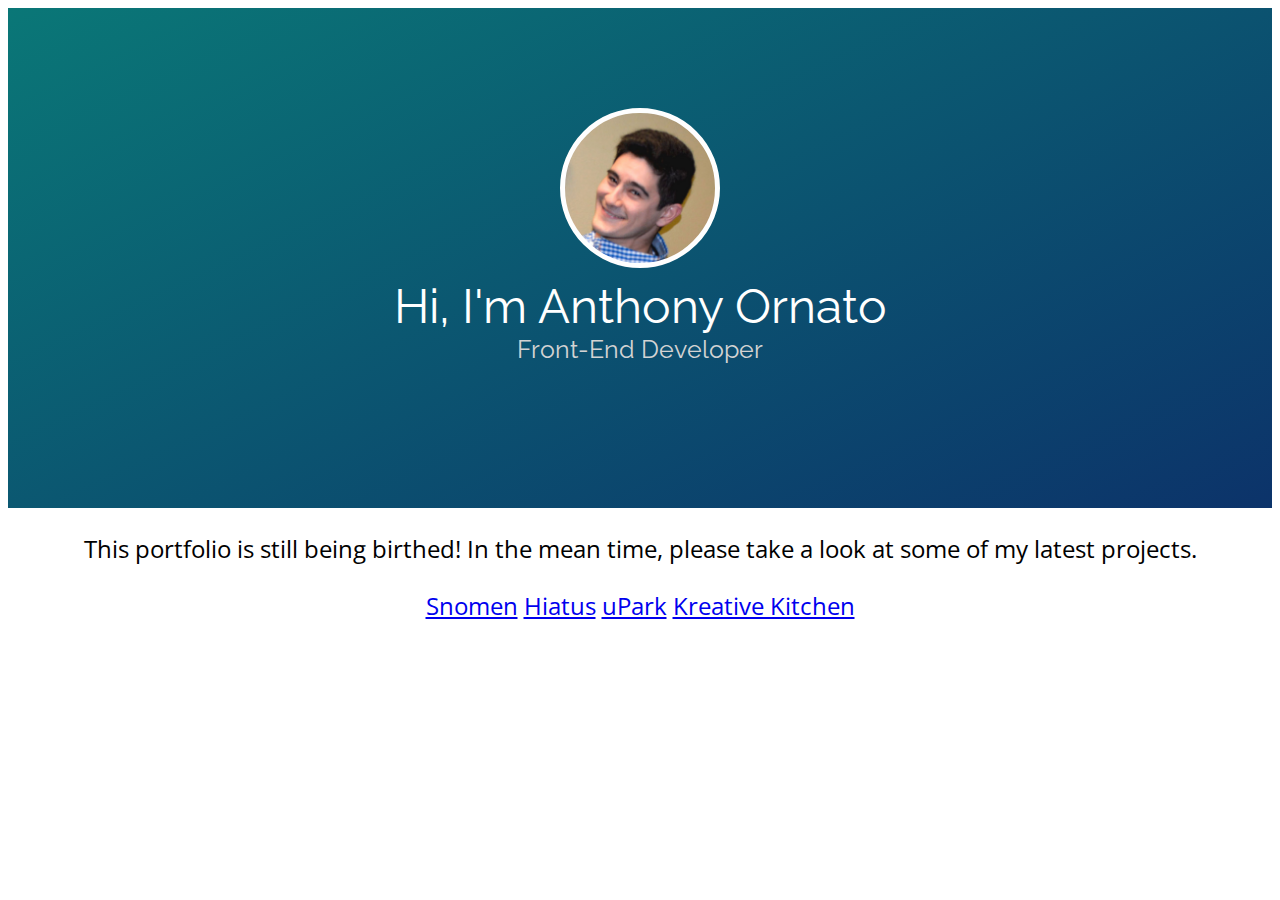
==== index.html @ e8584ba8 "actually committing folders and files" ====
<!DOCTYPE html>
<html>
    <head>
        <title>Anthony Ornato</title>
        <link rel="stylesheet" type="text/css" href="./css/style.css">
        <link href='https://fonts.googleapis.com/css?family=Open+Sans|Poiret+One|Hind|Raleway' rel='stylesheet' type='text/css'>    
    </head>
    <script src='https://ajax.googleapis.com/ajax/libs/jquery/2.2.0/jquery.min.js'></script>
    <body>
        <div class='wrapper'>
            <div id='propic'>
            </div>
            <div id='wrapperText'>
                <p id='anthony'>Hi, I'm Anthony Ornato</p>
                <p id='role'>Front-End Developer</p>
                <!--<p id='tagline'>Perpetual Learner</p>-->
            </div>
        </div>
        <div id='projects'>
            <p id='construction'>This portfolio is still being birthed!
            In the mean time, please take a look at some of my latest projects.</p>
            <a href="http://www.anthonyornato.com/snomen">Snomen</a>

            <a href="http://www.anthonyornato.com/hiatus">Hiatus</a>

            <a href="http://www.osannahui.com/upark/results.html">uPark</a>

            <a href="http://kreativekitchen.bcit-media.com/">Kreative Kitchen</a>
        </div>
        <script>
        </script>
    </body>
</html>
---- css/style.css ----
.wrapper {
    overflow: hidden;
    clear: both;
    width: 100%;
    position: relative;
    height: 500px;
    background: linear-gradient(-25deg,#0C336A 0%,#0A7777 100%);
    font-family: 'Raleway', sans-serif;
}

#propic {
    text-align: center;
    /* display: block; */
    margin: auto;
    margin-top: 100px;
    width: 150px;
    height: 150px;
    border-radius: 150px;
    -webkit-border-radius: 150px;
    -moz-border-radius: 150px;
    background: url(../images/anthony1.jpg) no-repeat;
    background-size: 165%;
    background-position: -51px -29px;
    border: 5px solid #FEFEFE;
}

#anthony {
    text-align: center;
    color: #fff;
    font-size: 48px;
    margin-top: 10px;
    margin-bottom: auto;
}

#role {
    text-align: center;
    color: #D3D3D3;
    font-size: 25px;
    margin-top: auto;
}

#tagline {
    text-align: center;
    color: #fff;
    font-size: 30px;
}

body {
    font-family: 'Open Sans', sans-serif;
    font-size: 24px;
}

#projects {
    text-align: center;
    margin: auto;
}
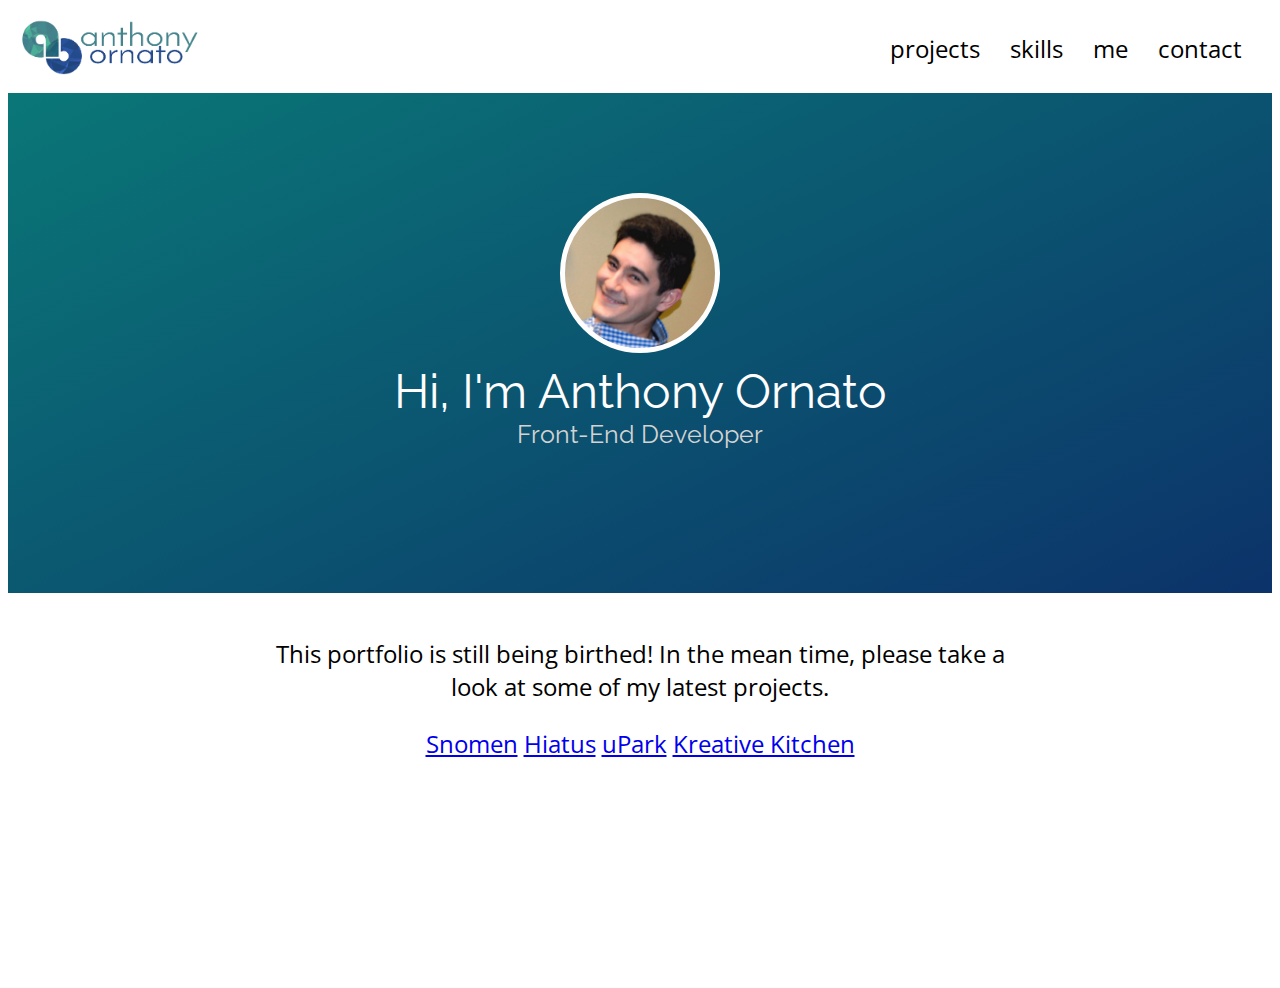
==== commit 0c67e551: "updated all files from USB" ====
--- a/index.html
+++ b/index.html
@@ -7,6 +7,21 @@
     </head>
     <script src='https://ajax.googleapis.com/ajax/libs/jquery/2.2.0/jquery.min.js'></script>
     <body>
+        <header class='header'>
+            <div id='logoDiv'>
+                <img id='logo' src='images/ao_logo_poly_gb.png'/>
+            </div>
+            <nav>
+                <div id='menu'>
+                    <ul class='menuNav'>
+                        <li>projects</li>
+                        <li>skills</li>
+                        <li>me</li>
+                        <li>contact</li>
+                    </ul>
+                </div>
+            </nav>
+        </header>
         <div class='wrapper'>
             <div id='propic'>
             </div>
@@ -16,17 +31,25 @@
                 <!--<p id='tagline'>Perpetual Learner</p>-->
             </div>
         </div>
-        <div id='projects'>
-            <p id='construction'>This portfolio is still being birthed!
-            In the mean time, please take a look at some of my latest projects.</p>
-            <a href="http://www.anthonyornato.com/snomen">Snomen</a>
+        <section class='section'>
+            <div id='projects'>
+                <p id='construction'>This portfolio is still being birthed!
+                In the mean time, please take a look at some of my latest projects.</p>
+                <a href="http://www.anthonyornato.com/snomen">Snomen</a>
 
-            <a href="http://www.anthonyornato.com/hiatus">Hiatus</a>
+                <a href="http://www.anthonyornato.com/hiatus">Hiatus</a>
 
-            <a href="http://www.osannahui.com/upark/results.html">uPark</a>
+                <a href="http://www.osannahui.com/upark/results.html">uPark</a>
 
-            <a href="http://kreativekitchen.bcit-media.com/">Kreative Kitchen</a>
-        </div>
+                <a href="http://kreativekitchen.bcit-media.com/">Kreative Kitchen</a>
+            </div>
+        </section>
+        <section class='section'>
+        </section>
+        <section class='section'>
+        </section>
+        <section class='section'>
+        </section>
         <script>
         </script>
     </body>
--- a/css/style.css
+++ b/css/style.css
@@ -1,3 +1,52 @@
+.header {
+    display: flex;   
+    position: relative;
+    -webkit-box-pack: justify;
+    justify-content: space-between;
+    position: relative;
+    z-index: 1;
+    transition: .4s ease-in-out;
+}
+
+#logoDiv {
+    display: inline-block;
+    text-align: center;   
+}
+
+#logo {
+    display: inline-block;
+    text-align: center;
+    margin: auto;
+    height:;
+    width:200px;
+}
+
+nav {
+    display: block;
+    float:right;
+    margin: 0 15px 0 0;
+}
+
+#menu {
+    display: block;
+    float:;
+    margin:;
+}
+
+.menuNav {
+    list-style: none;
+    display: flex;
+}
+
+.menuNav li {
+    display: block;
+    margin: 0px 15px;
+}
+
+.nav li {
+    display: inline-block;
+}
+
 .wrapper {
     overflow: hidden;
     clear: both;
@@ -50,6 +99,14 @@
     font-size: 24px;
 }
 
+.section {
+    width: 780px;
+    padding: 20px 20px 40px;
+    overflow: hidden;
+    margin: 0 auto;
+    display: block;
+}
+
 #projects {
     text-align: center;
     margin: auto;
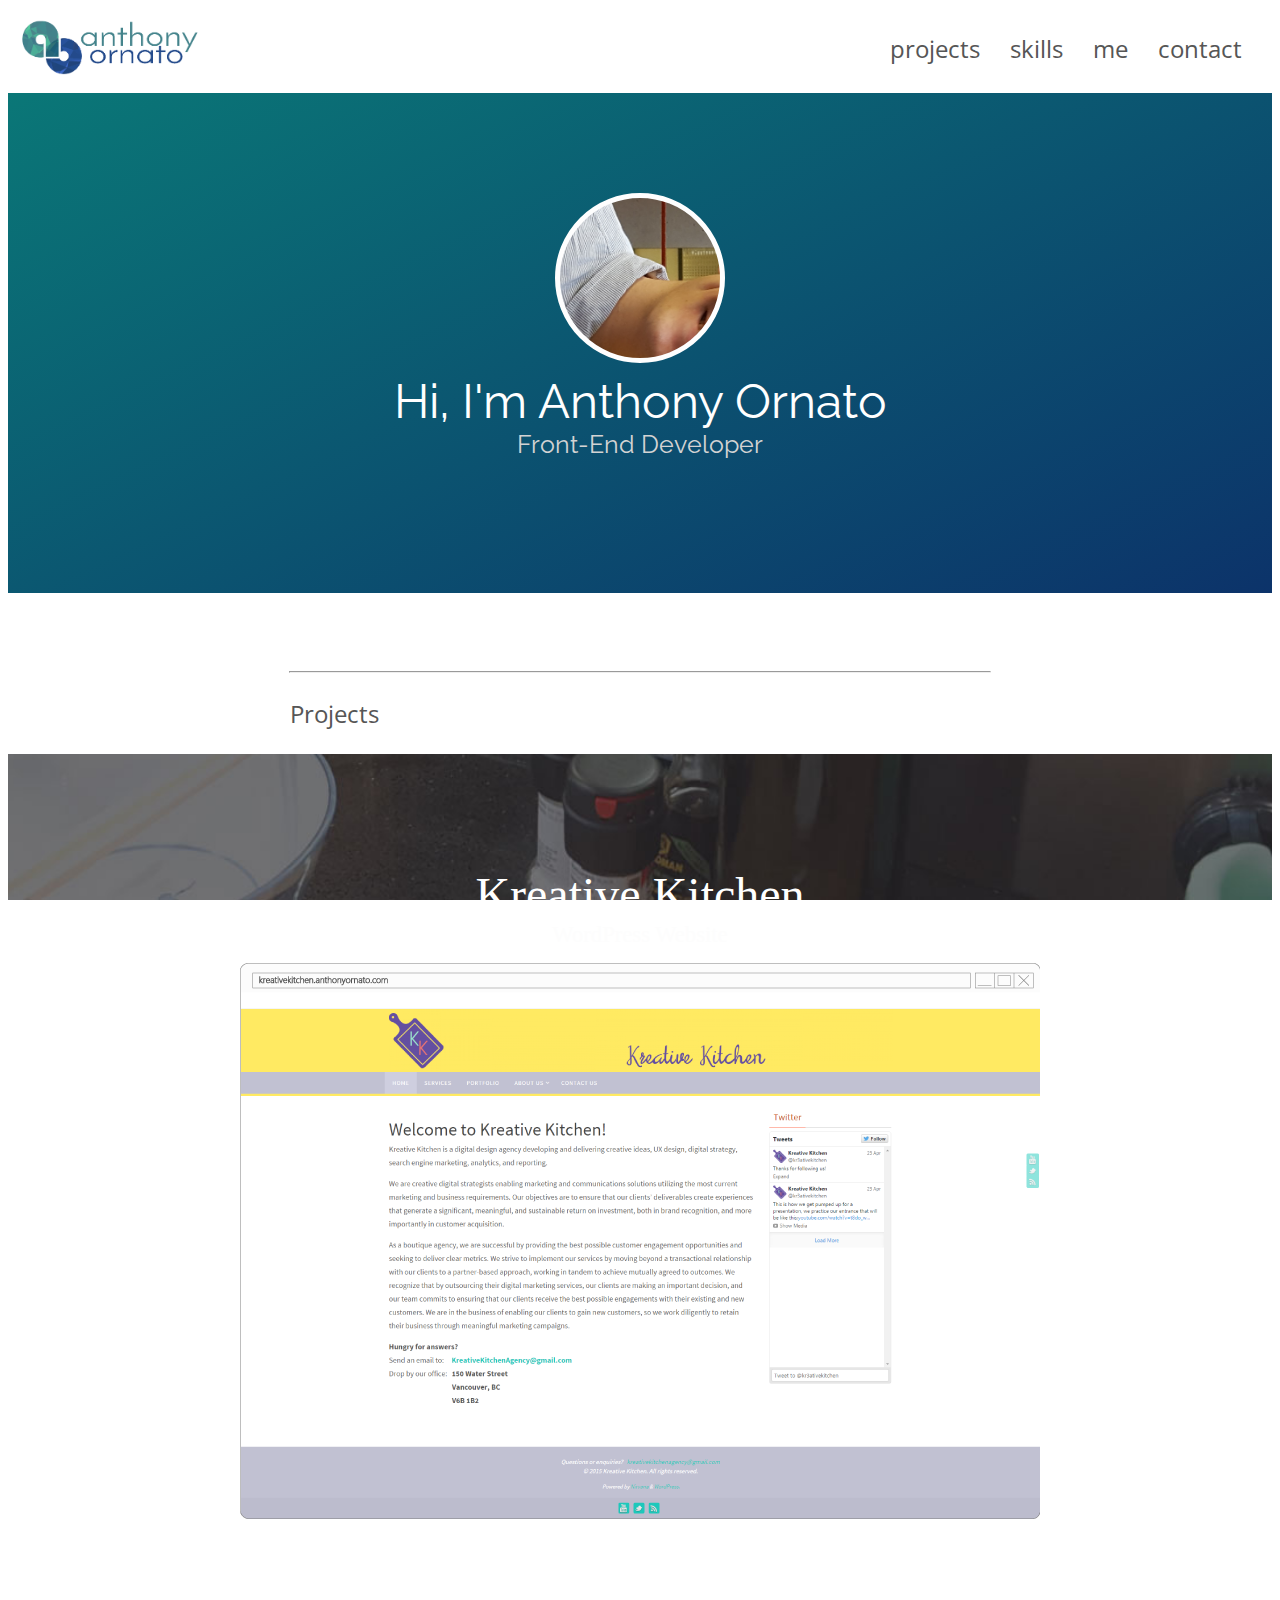
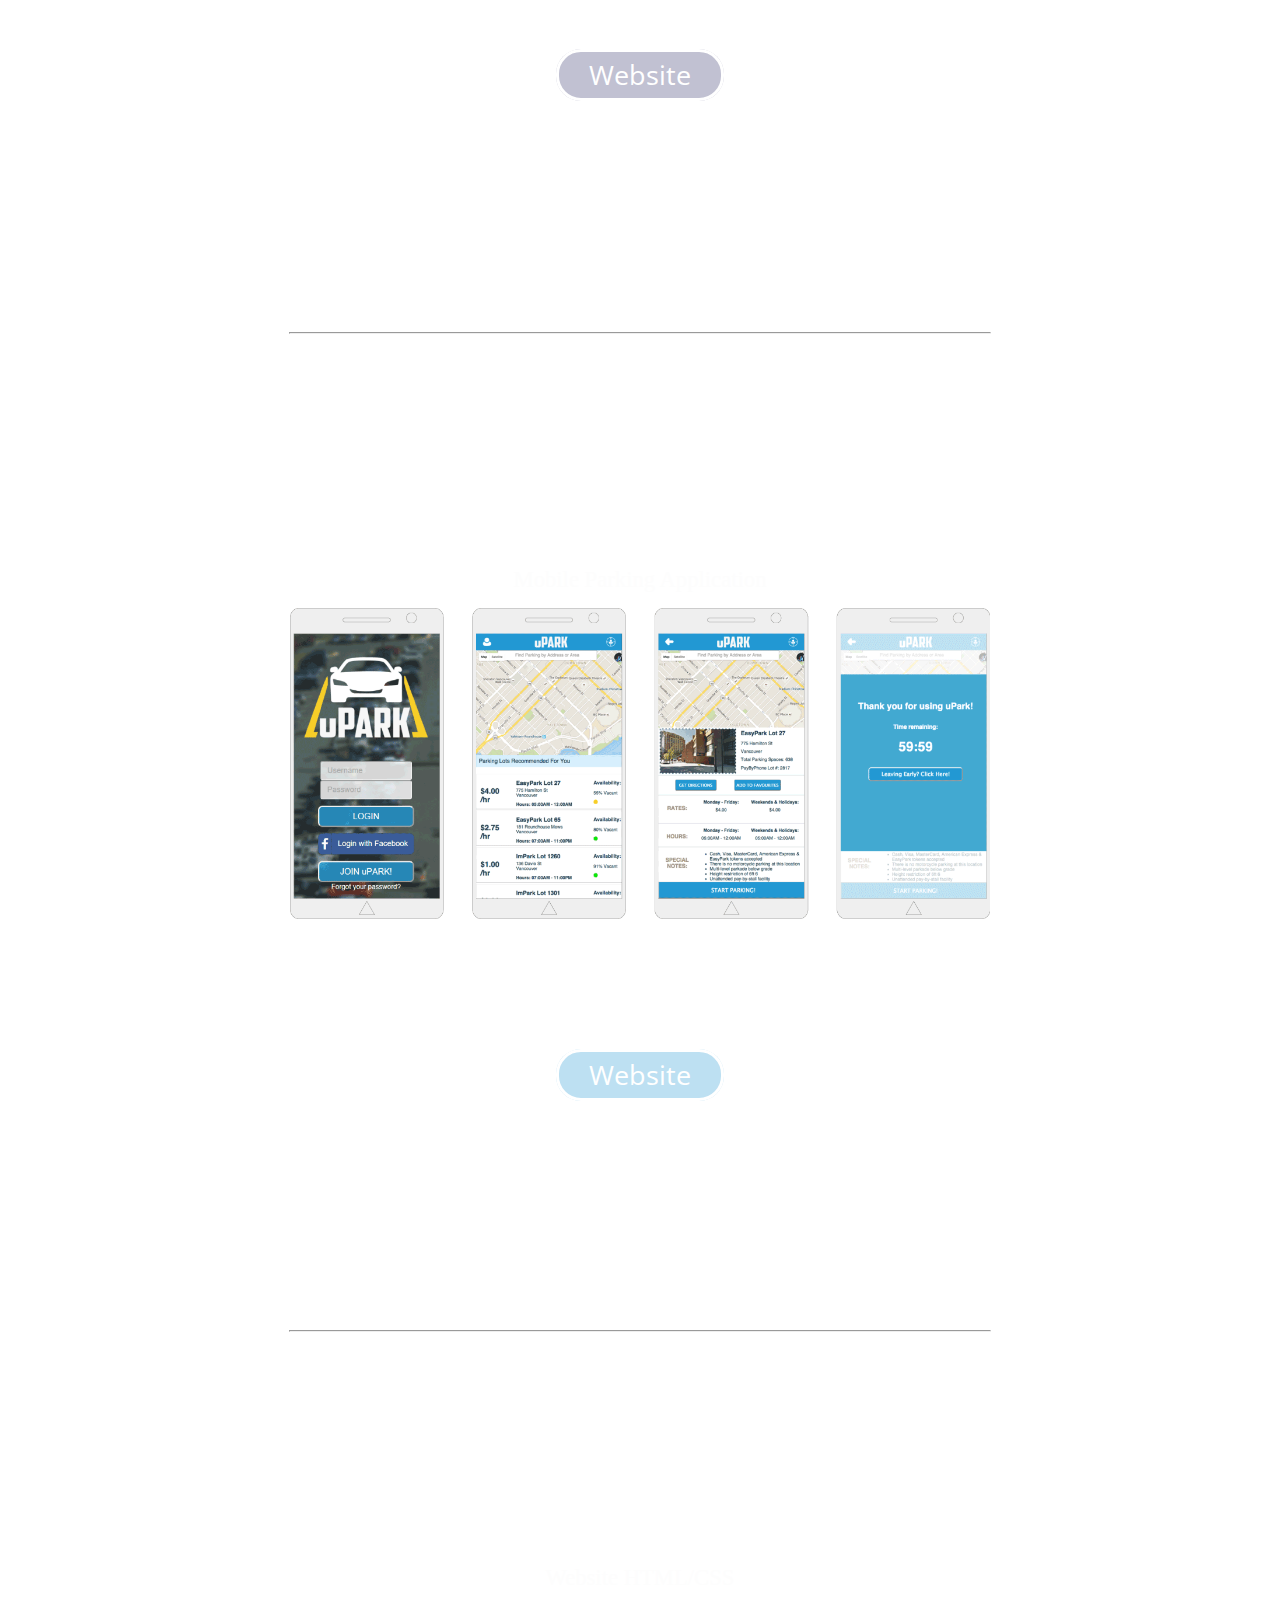
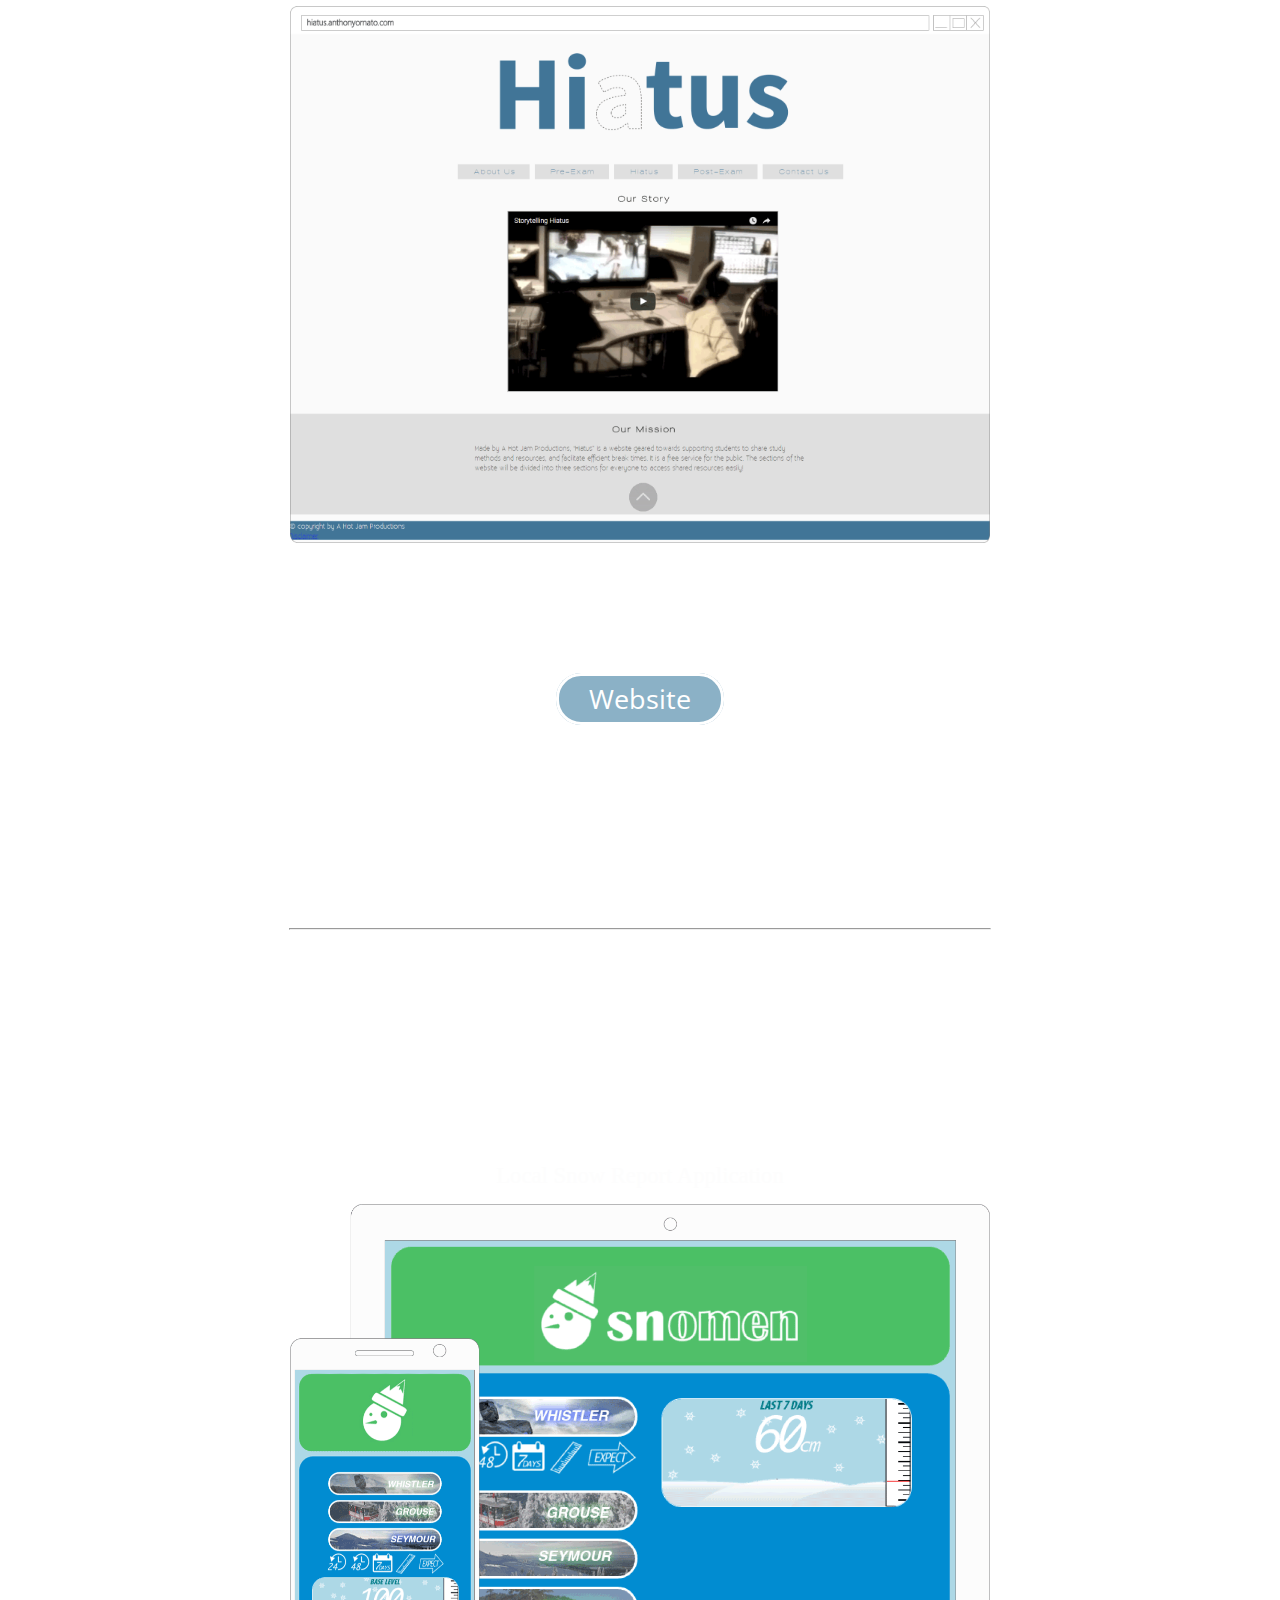
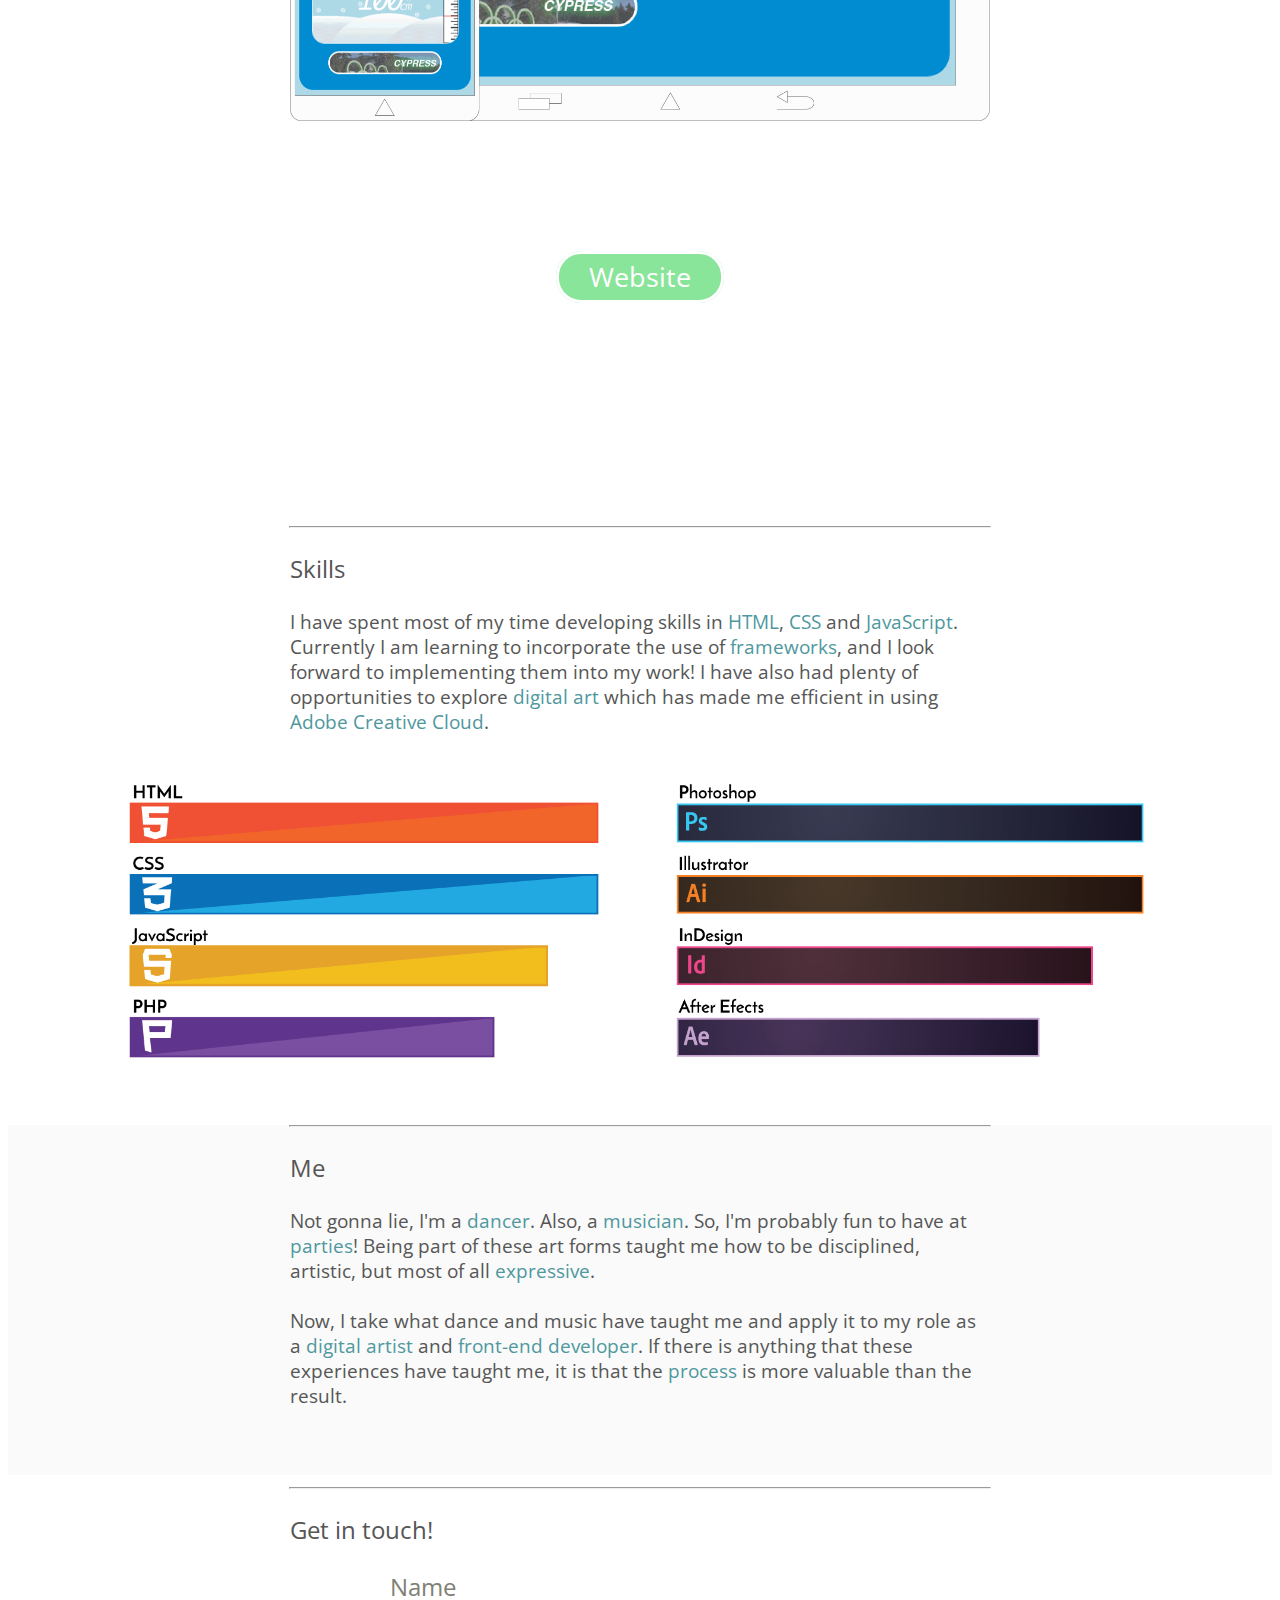
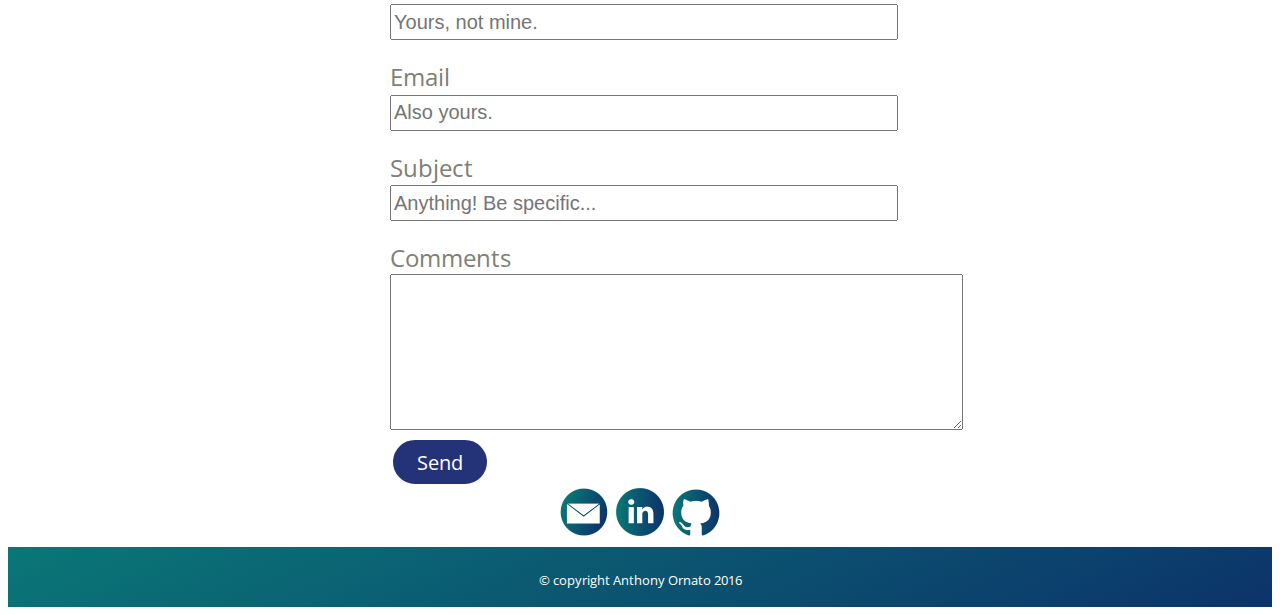
==== commit 1a54ecb7: "uploaded files with social media icons to branch" ====
--- a/index.html
+++ b/index.html
@@ -13,11 +13,11 @@
             </div>
             <nav>
                 <div id='menu'>
-                    <ul class='menuNav'>
-                        <li>projects</li>
-                        <li>skills</li>
-                        <li>me</li>
-                        <li>contact</li>
+                    <ul class='menuNav' id='nav'>
+                        <li><a href='#projectsJump' class='navLinks'>projects</a></li>
+                        <li><a href='#skillsJump' class='navLinks'>skills</a></li>
+                        <li><a href='#meJump' class='navLinks'>me</a></li>
+                        <li><a href='#contactJump' class='navLinks'>contact</a></li>
                     </ul>
                 </div>
             </nav>
@@ -31,26 +31,196 @@
                 <!--<p id='tagline'>Perpetual Learner</p>-->
             </div>
         </div>
-        <section class='section'>
-            <div id='projects'>
-                <p id='construction'>This portfolio is still being birthed!
-                In the mean time, please take a look at some of my latest projects.</p>
-                <a href="http://www.anthonyornato.com/snomen">Snomen</a>
-
-                <a href="http://www.anthonyornato.com/hiatus">Hiatus</a>
-
-                <a href="http://www.osannahui.com/upark/results.html">uPark</a>
-
-                <a href="http://kreativekitchen.bcit-media.com/">Kreative Kitchen</a>
-            </div>
-        </section>
-        <section class='section'>
-        </section>
-        <section class='section'>
-        </section>
-        <section class='section'>
-        </section>
-        <script>
-        </script>
+        <br><br><hr/>
+        <div id='projects'>
+            <p><a id='projectsJump'>Projects</a></p>
+        </div>
+        
+        <section class='section'>
+            <div id='anthoKitchen'>
+            <br>
+                <div id='kreativeBkg'>
+                    <div id='kreativeContent'>
+                        <p class='title'>Kreative Kitchen
+                        </p>
+                        <p class='subtitle'>WordPress Website
+                        </p>
+                        <a href='http://kreativekitchen.anthonyornato.com' target="_blank">
+                            <img id='kreativeImg' src='images/kreative_grey_url.png'/><br/>
+                        </a>
+                        <p id='kreativeBlurb'>The concept was to create a digital marketing
+                            solutions company, called Kreative Kitchen. It was an agency
+                            that would produce and provide marketing
+                            products and campaigns.
+                        </p>
+                        <br>
+                        <a id='kreativeBut' target='_blank' href="http://kreativekitchen.anthonyornato.com/">Website</a>
+                    </div>
+                </div>
+            </div>
+        </section>
+        <br><br><hr/><br><br>
+        <section class='section'>
+            <div id='anthoCar'>
+                <div id='uparkBkg'>
+                    <div id='uparkContent'>
+                        <p class='title'>uPark
+                        </p>
+                        <p class='subtitle'>Mobile Parking Application
+                        </p>
+                        <a href='http://upark.anthonyornato.com' target="_blank">
+                            <img id='uparkImg' src='images/upark_devices.png'/><br/>
+                        </a>
+                        <p id='uparkBlurb'>The concept was to create a digital marketing
+                            solutions company, called Kreative Kitchen. It was an agency
+                            that would produce and provide marketing
+                            products and campaigns.
+                        </p>
+                        <br>
+                        <a id='uparkBut' target='_blank' href="http://upark.anthonyornato.com">Website</a>
+                    </div>
+                </div>
+            </div>
+        </section>
+        <br><br><hr/><br><br>
+        <section class='section'>
+            <div id='anthoDesk'>
+                <div id='hiatusBkg'>
+                    <div id='hiatusContent'>
+                        <p class='title'>Hiatus
+                        </p>
+                        <p class='subtitle'>Website HTML/CSS
+                        </p>
+                        <a href='http://hiatus.anthonyornato.com' target="_blank">
+                            <img id='hiatusImg' src='images/hiatus_url_grey.png'/><br/>
+                        </a>
+                        <p id='hiatusBlurb'>The concept was to create a digital marketing
+                            solutions company, called Kreative Kitchen. It was an agency
+                            that would produce and provide marketing
+                            products and campaigns.
+                        </p>
+                        <br>
+                        <a id='hiatusBut' target='_blank' href="http://hiatus.anthonyornato.com/">Website</a>
+                    </div>
+                </div>
+            </div>
+        </section>
+        <br><br><hr/><br><br>
+        <section class='section'>
+            <div id='anthoSnow'>
+                <div id='snomenBkg'>
+                    <div id='snomenContent'>
+                        <p class='title'>Snomen
+                        </p>
+                        <p class='subtitle'>Local Snow Report Application
+                        </p>
+                        <a href='http://snomen.anthonyornato.com' target="_blank">
+                            <img id='snomenImg' src='images/snomen_devices.png'/><br/>
+                        </a>
+                        <p id='snomenBlurb'>The concept was to create a digital marketing
+                            solutions company, called Kreative Kitchen. It was an agency
+                            that would produce and provide marketing
+                            products and campaigns.
+                        </p>
+                        <br>
+                        <a id='snomenBut' target='_blank' href="http://snomen.anthonyornato.com/">Website</a>
+                    </div>
+                </div>
+            </div>
+        </section>
+        <br><br><hr/>
+        <div id='skills'>
+            <p><a id='skillsJump'>Skills</a></p>
+        </div>
+        
+        <section class='section'>
+            <div id='skillsBlurb'>
+                <p>I have spent most of my time developing skills in 
+                    <span class='highlight'>HTML</span>,
+                    <span class='highlight'>CSS</span> 
+                    and 
+                    <span class='highlight'>JavaScript</span>. 
+                    Currently I am learning to incorporate the use of 
+                    <span class='highlight'>frameworks</span>, and I look forward 
+                    to implementing them into my work! I have also had plenty of opportunities to explore 
+                    <span class='highlight'>digital art</span> which has made me efficient in using 
+                    <span class='highlight'>Adobe Creative Cloud</span>.
+                </p>
+            </div>
+            <div class='skillsImgs'>
+                <!--<p id='dev'>Development</p>-->
+                <div id='codeDiv'>
+                    <img id='skillsCode' src='images/skills_code.png'/><br/>
+                </div>
+                <!--<p id='des'>Design</p>-->
+                <div id='designDiv'>
+                    <img id='skillsDesign' src='images/skills_design.png'/><br/>
+                </div>
+            </div>
+        </section>
+        <div id='meDiv'>
+        <hr/>
+            <div id='me'>
+                <p><a id='meJump'>Me</a></p>
+            </div>
+            <section class='section'>
+                <div id='meBlurb'>
+                    <p>Not gonna lie, I'm a 
+                        <span class='highlight'>dancer</span>. Also, a 
+                        <span class='highlight'>musician</span>. So, I'm probably fun to have at 
+                        <span class='highlight'>parties</span>! Being part of these art forms taught me how to be disciplined, artistic, but most of all 
+                        <span class='highlight'>expressive</span>.
+                        <br><br>
+                        Now, I take what dance and music have taught me and apply it to my role as a 
+                        <span class='highlight'>digital artist</span> and 
+                        <span class='highlight'>front-end developer</span>. If there is anything that these experiences have taught me,
+                        it is that the 
+                        <span class='highlight'>process</span> is more valuable than the result.
+                    </p>
+                </div>
+            </section>
+        </div>
+        <hr/>
+        <div id='contact'>
+            <p><a id='contactJump'>Get in touch!</a></p>
+        </div>
+        <section class='section'>
+            <form id="contactForm" action="thankyou.html">
+                <label for="name">Name</label>
+                <input class="contactus" type="text" id="name" placeholder='Yours, not mine.'/>
+                <br/>
+                <label for="email">Email</label>
+                <input class="contactus" type="email" id="email" placeholder='Also yours.'/>
+                <br/>
+                <label for="text">Subject</label><br>
+                <input class="contactus" type="text" id="text" placeholder='Anything! Be specific...'/>
+                <br/>
+                <label for="comments">Comments</label>
+                <textarea class="commentBox" rows="10" cols="69" maxlength="300" id="comments"></textarea>
+                <br/>
+                <input type="submit" name="send" value="Send" />
+            </form>
+            <div id='socialmedia'>
+                <img class='smicon' target='_blank' src='images/email_icon.png' href='mailto:anthornato@hotmail.com'/>
+                <img class='smicon' target='_blank' src='images/linkedin_icon.png' href='https://ca.linkedin.com/in/anthony-ornato-68971072/'/>
+                <img class='smicon' target='_blank' src='images/github_icon.png' href='https://github.com/Anth0z/'/>
+            </div>
+        </section>
+        <br>
+        <footer class="footer">
+            <p>&copy; copyright Anthony Ornato 2016
+        </footer>
+<script src="http://ajax.googleapis.com/ajax/libs/jquery/1.8.2/jquery.min.js"></script>
+<script type="text/javascript">
+	$("#nav").addClass("js").before('<div id="navicon">&#9776;</div>');
+	$("#navicon").click(function(){
+		$("#nav").toggle();
+	});
+	$(window).resize(function(){
+		if(window.innerWidth > 768) {
+			$("#nav").removeAttr("style");
+		}
+	});
+</script>
     </body>
 </html>--- a/css/style.css
+++ b/css/style.css
@@ -1,10 +1,705 @@
+@media screen and (max-width: 768px) {
+    #navicon {
+        margin-top: 15px;
+        width:1.4em;
+        display: block;
+        background:;
+        font-size:1.35em;
+        text-align: center;
+    }
+    
+    #nav.js {
+        display: none;
+    }
+    
+    ul {
+        width:30%;
+        z-index: 1;
+        position: absolute;
+        background-color: white;
+        right:0px;
+        -webkit-margin-before: 1em;
+        -webkit-margin-after: 1em;
+        -webkit-margin-start: 0px;
+        -webkit-margin-end: 0px;
+        -webkit-padding-start: 0px;
+        font-size: 14pt;
+    }
+    
+    li {
+        width:100%;
+        border-right:none;
+        float: left;
+    }
+    
+    .wrapper {
+        overflow: hidden;
+        clear: both;
+        width: 100%;
+        position: relative;
+        height: 250px;
+        background: linear-gradient(-25deg,#0C336A 0%,#0A7777 100%);
+        font-family: 'Raleway', sans-serif;
+    }
+    
+    #propic {
+        text-align: center;
+        /* display: block; */
+        margin: auto;
+        margin-top: 30px;
+        width: 110px;
+        height: 110px;
+        border-radius: 150px;
+        -webkit-border-radius: 150px;
+        -moz-border-radius: 150px;
+        background: url(../images/anthony.jpg) no-repeat;
+        background-size: 500%;
+        background-position: -172px;
+        border: 5px solid #FEFEFE;
+        transform: rotate(90deg);
+    }
+    
+    #anthony {
+        text-align: center;
+        color: #fff;
+        font-size: 28px;
+        margin-top: 10px;
+        margin-bottom: auto;
+    }
+
+    #role {
+        text-align: center;
+        color: #D3D3D3;
+        font-size: 15px;
+        margin-top: auto;
+    }
+    
+    hr {
+        width: 70%;
+    }
+    
+    #projects {
+        margin: auto;
+        text-align: center;
+        width: 50%;
+    }
+
+    .title {
+        color: #fff;
+        font-family: 'Josefin Sans', 'sans serif';
+        font-size: 28pt;
+        /*padding-top: 20px;*/
+        width: ;
+        display: block;
+        margin: auto;
+        margin-top:;
+    }
+
+    .subtitle {
+        color: #FDFDFD;
+        font-family: 'Josefin Sans', 'sans serif';
+        font-weight: light;
+        font-size: 12pt;
+        width: 300px;
+        display: block;
+        margin:auto;
+        margin-bottom: 15px;
+    }
+    
+    #anthoKitchen {
+        padding:;
+        height: 600px;
+        background: url(../images/antho_kitchen_test.jpg)  no-repeat center center fixed; 
+        -webkit-background-size: cover;
+        -moz-background-size: cover;
+        -o-background-size: cover;
+        background-size: cover;
+    }
+    
+    #kreativeContent {
+        width:;
+        margin: auto;
+        text-align: center;
+        display: block;
+        /*background-color: rgba(0,0,0,0.5);*/
+    }
+    
+    #kreativeImg {
+        width: 90%;
+        margin-bottom: 20px;
+    }
+    
+    #kreativeBlurb {
+        width: 90%;
+        display: block;
+        margin: auto;
+        font-family: 'Josefin Sans', 'sans-serif';
+        font-size: 14pt;
+    }
+    
+    a#kreativeBut:link {
+        color: #fff;
+        background-color: #C1C1D2;  
+        padding: 5px 30px 5px 30px;
+        border-radius: 25px 25px 25px 25px;
+        border: 3px white solid;
+        width: 300px;
+        height: 50px;
+        font-family: 'Open Sans', sans-serif;
+        font-size: 14pt;
+    }
+    
+    #anthoCar {
+        padding: 20px;
+        margin:auto;
+        height: 450px;
+        background: url(../images/antho_car_test.jpg)  no-repeat center center fixed; 
+        -webkit-background-size: cover;
+        -moz-background-size: cover;
+        -o-background-size: cover;
+        background-size: cover;
+    }
+    
+    #uparkContent {
+        width:;
+        text-align: center;
+        display: block;
+    }
+
+    #uparkImg {
+        width: 90%;
+        margin-bottom: 20px;
+    }
+
+    #uparkBlurb {
+        width: 90%;
+        display: block;
+        margin: auto;
+        font-family: 'Josefin Sans', 'sans-serif';
+        font-size: 14pt;
+    }
+
+    a#uparkBut:link {
+        color: #fff;
+        background-color: #BDE0F2;
+        padding: 5px 30px 5px 30px;
+        border-radius: 25px 25px 25px 25px;
+        border: 3px white solid;
+        width: 300px;
+        height: 50px;
+        font-family: 'Open Sans', sans-serif;
+        font-size: 14pt;
+    }
+    
+    #anthoDesk {
+        padding: 20px;
+        height: 550px;
+        background: url(../images/antho_desk_test.jpg)  no-repeat center center fixed; 
+        -webkit-background-size: cover;
+        -moz-background-size: cover;
+        -o-background-size: cover;
+        background-size: cover;
+    }
+    
+    #hiatusContent {
+        width:;
+        text-align: center;
+        display: block;
+    }
+
+    #hiatusImg {
+        width: 90%;
+        margin-bottom: 20px;
+    }
+
+    #hiatusBlurb {
+        width: 90%;
+        display: block;
+        margin: auto;
+        font-family: 'Josefin Sans', 'sans-serif';
+        font-size: 14pt;
+    }
+
+    a#hiatusBut:link {
+        color: #fff;
+        background-color: #8BB1C6;
+        padding: 5px 30px 5px 30px;
+        border-radius: 25px 25px 25px 25px;
+        border: 3px white solid;
+        width: 200px;
+        height: 50px;
+        font-family: 'Open Sans', 'sans-serif';
+        font-size: 14pt;
+    }
+    
+    #anthoSnow {
+        padding: 20px;
+        height: 550px;
+        background: url(../images/antho_snow_test.jpg)  no-repeat center center fixed; 
+        -webkit-background-size: cover;
+        -moz-background-size: cover;
+        -o-background-size: cover;
+        background-size: cover;
+    }
+    
+    #snomenContent {
+        width:;
+        text-align: center;
+        display: block;
+    }
+
+    #snomenImg {
+        width: 90%;
+        margin-bottom: 20px;
+    }
+
+    #snomenBlurb {
+        width: 90%;
+        display: block;
+        margin: auto;
+        font-family: 'Josefin Sans', 'sans-serif';
+        font-size: 14pt;
+    }
+
+    a#snomenBut:link {
+        color: #fff;
+        background-color: #89E59A;
+        padding: 5px 30px 5px 30px;
+        border-radius: 25px 25px 25px 25px;
+        border: 3px white solid;
+        width: 200px;
+        height: 50px;
+        font-family: 'Open Sans', 'sans-serif';
+        font-size: 14pt;
+    }
+    
+    #skillsBlurb {
+        width: 90%;
+        display: block;
+        margin: auto;
+        font-family: 'Open Sans', 'sans-serif';
+        font-size: 14pt;
+        color: #565656;
+    }
+    
+    #skills {
+        margin: auto;
+        text-align: center;
+        width: 50%;
+    }
+    
+    #codeDiv {
+        margin-right:;
+        width:;
+        display:block;
+    }
+    
+    #designDiv {
+        margin-left:;
+        width:;
+        display:block;
+    }
+    
+    #meDiv {
+        width:;
+        height: 30%;
+        background-color: #fafafa;
+    }
+    
+    #me {
+        margin: auto;
+        text-align: center;
+        width: 50%;
+    }
+    
+    #meBlurb {
+        width: 90%;
+        display: block;
+        margin: auto;
+        font-family: 'Open Sans', 'sans-serif';
+        font-size: 14pt;
+        color: #565656;
+    }
+    
+    #contact {
+        margin: auto;
+        text-align: center;
+        width: 50%;
+    }
+    
+    #contactForm {
+        color: #808074;
+        text-align: left;
+        width:;
+        margin: auto;
+        font-size: 14pt;
+    }
+    
+    .contactus {
+        font-size: 14pt;
+        width:100%;
+        height: 20px;
+        margin-bottom: 20px;
+    }
+    
+    .commentBox {
+        width: 100%;
+        height: 100px;
+    }
+    
+    input[name="send"] {
+        color: #fff;
+        background-color: #243277;
+        padding: 5px 20px 5px 20px;
+        border-radius: 25px 25px 25px 25px;
+        border: 3px white solid;
+        width: 80px;
+        height: 40px;
+        font-family: 'Open Sans', 'sans-serif';
+        font-size: 12pt;
+    }
+}
+
+@media screen and (min-width: 768px) {
+    #navicon {
+        display: none;
+    }
+    
+    .wrapper {
+        overflow: hidden;
+        clear: both;
+        width: 100%;
+        position: relative;
+        height: 500px;
+        background: linear-gradient(-25deg,#0C336A 0%,#0A7777 100%);
+        font-family: 'Raleway', sans-serif;
+    }
+    
+    #propic {
+        text-align: center;
+        /* display: block; */
+        margin: auto;
+        margin-top: 100px;
+        width: 160px;
+        height: 160px;
+        border-radius: 150px;
+        -webkit-border-radius: 150px;
+        -moz-border-radius: 150px;
+        background: url(../images/anthony.jpg) no-repeat;
+        background-size: 500%;
+        background-position: -251px;
+        border: 5px solid #FEFEFE;
+        transform: rotate(90deg);
+    }
+    
+    #anthony {
+        text-align: center;
+        color: #fff;
+        font-size: 48px;
+        margin-top: 10px;
+        margin-bottom: auto;
+    }
+
+    #role {
+        text-align: center;
+        color: #D3D3D3;
+        font-size: 25px;
+        margin-top: auto;
+    }
+    
+    hr {
+        width: 700px;
+    }
+    
+.section {
+    width:;
+    /*padding: 20px 20px 40px;*/
+    overflow: ;
+    margin: auto;
+    display: block;
+    height: 100%;
+}
+    
+    #projects {
+        margin: auto;
+        width: 700px;
+    }
+    
+    .title {
+        color: #fff;
+        font-family: 'Josefin Sans', 'sans serif';
+        font-size: 36pt;
+        /*padding-top: 20px;*/
+        width: 400px;
+        display: block;
+        margin: auto;
+        margin-top:80px;
+    }
+
+    .subtitle {
+        color: #FDFDFD;
+        font-family: 'Josefin Sans', 'sans serif';
+        font-weight: light;
+        font-size: 17pt;
+        width: 300px;
+        display: block;
+        margin:auto;
+        margin-bottom: 15px;
+    }
+    
+    #anthoKitchen {
+        padding:;
+        height: 1100px;
+        background: url(../images/antho_kitchen_test.jpg)  no-repeat center center fixed; 
+        -webkit-background-size: cover;
+        -moz-background-size: cover;
+        -o-background-size: cover;
+        background-size: cover;
+    }
+    
+    #kreativeContent {
+        width:800px;
+        margin: auto;
+        text-align: center;
+        display: block;
+        /*background-color: rgba(0,0,0,0.5);*/
+    }
+    
+    #kreativeImg {
+        width: 800px;
+        margin-bottom: 20px;
+    }
+    
+    #kreativeBlurb {
+        width: 600px;
+        display: block;
+        margin: auto;
+        font-family: 'Josefin Sans', 'sans-serif';
+        font-size: 17pt;
+    }
+    
+    a#kreativeBut:link {
+        color: #fff;
+        background-color: #C1C1D2;  
+        padding: 5px 30px 5px 30px;
+        border-radius: 25px 25px 25px 25px;
+        border: 3px white solid;
+        width: 300px;
+        height: 50px;
+        font-family: 'Open Sans', sans-serif;
+        font-size: 20pt;
+    }
+    
+    #anthoCar {
+        padding: 20px;
+        margin:auto;
+        height: 800px;
+        background: url(../images/antho_car_test.jpg)  no-repeat center center fixed; 
+        -webkit-background-size: cover;
+        -moz-background-size: cover;
+        -o-background-size: cover;
+        background-size: cover;
+    }
+    
+    #uparkContent {
+        width:;
+        text-align: center;
+        display: block;
+    }
+
+    #uparkImg {
+        width: 700px;
+        margin-bottom: 20px;
+    }
+
+    #uparkBlurb {
+        width: 600px;
+        display: block;
+        margin: auto;
+        font-family: 'Josefin Sans', 'sans-serif';
+        font-size: 17pt;
+    }
+
+    a#uparkBut:link {
+        color: #fff;
+        background-color: #BDE0F2;
+        padding: 5px 30px 5px 30px;
+        border-radius: 25px 25px 25px 25px;
+        border: 3px white solid;
+        width: 300px;
+        height: 50px;
+        font-family: 'Open Sans', sans-serif;
+        font-size: 20pt;
+    }
+    
+    #anthoDesk {
+        padding: 20px;
+        height: 1000px;
+        background: url(../images/antho_desk_test.jpg)  no-repeat center center fixed; 
+        -webkit-background-size: cover;
+        -moz-background-size: cover;
+        -o-background-size: cover;
+        background-size: cover;
+    }
+    
+    #hiatusContent {
+        width:;
+        text-align: center;
+        display: block;
+    }
+
+    #hiatusImg {
+        width: 700px;
+        margin-bottom: 20px;
+    }
+
+    #hiatusBlurb {
+        width: 600px;
+        display: block;
+        margin: auto;
+        font-family: 'Josefin Sans', 'sans-serif';
+        font-size: 17pt;
+    }
+
+    a#hiatusBut:link {
+        color: #fff;
+        background-color: #8BB1C6;
+        padding: 5px 30px 5px 30px;
+        border-radius: 25px 25px 25px 25px;
+        border: 3px white solid;
+        width: 200px;
+        height: 50px;
+        font-family: 'Open Sans', 'sans-serif';
+        font-size: 20pt;
+    }
+    
+    #anthoSnow {
+        padding: 20px;
+        height: 1000px;
+        background: url(../images/antho_snow_test.jpg)  no-repeat center center fixed; 
+        -webkit-background-size: cover;
+        -moz-background-size: cover;
+        -o-background-size: cover;
+        background-size: cover;
+    }
+    
+    #snomenContent {
+        width:;
+        text-align: center;
+        display: block;
+    }
+
+    #snomenImg {
+        width: 700px;
+        margin-bottom: 20px;
+    }
+
+    #snomenBlurb {
+        width: 600px;
+        display: block;
+        margin: auto;
+        font-family: 'Josefin Sans', 'sans-serif';
+        font-size: 17pt;
+    }
+
+    a#snomenBut:link {
+        color: #fff;
+        background-color: #89E59A;
+        padding: 5px 30px 5px 30px;
+        border-radius: 25px 25px 25px 25px;
+        border: 3px white solid;
+        width: 200px;
+        height: 50px;
+        font-family: 'Open Sans', 'sans-serif';
+        font-size: 20pt;
+    }
+    
+    #skillsBlurb {
+        width: 700px;
+        display: block;
+        margin: auto;
+        font-family: 'Open Sans', 'sans-serif';
+        font-size: 14pt;
+        color: #565656;
+    }
+    
+    #skills {
+        margin: auto;
+        width: 700px;
+    }
+    
+    #codeDiv {
+        margin-right: 20px;
+        width:500px;
+        display: inline-block;
+    }
+    
+    #designDiv {
+        margin-left: 20px;
+        width: 500px;
+        display: inline-block;
+    }
+    
+    #meDiv {
+        width:;
+        height: 350px;
+        background-color: #fafafa;
+    }
+    
+    #me {
+        margin: auto;
+        width: 700px;
+    }
+    
+    #meBlurb {
+        width: 700px;
+        display: block;
+        margin: auto;
+        font-family: 'Open Sans', 'sans-serif';
+        font-size: 14pt;
+        color: #565656;
+    }
+    
+    #contact {
+        margin: auto;
+        width: 700px;
+    }
+    
+    #contactForm {
+        color: #808074;
+        text-align: left;
+        width: 500px;
+        margin: auto;
+    }
+    
+    .contactus {
+        font-size: 20px;
+        width:500px;
+        height: 30px;
+        margin-bottom: 20px;
+    }
+    
+    input[name="send"] {
+        color: #fff;
+        background-color: #243277;
+        padding: 5px 20px 5px 20px;
+        border-radius: 25px 25px 25px 25px;
+        border: 3px white solid;
+        width: 100px;
+        height: 50px;
+        font-family: 'Open Sans', 'sans-serif';
+        font-size: 15pt;
+    }
+}
+
+
 .header {
     display: flex;   
     position: relative;
     -webkit-box-pack: justify;
     justify-content: space-between;
     position: relative;
-    z-index: 1;
+    z-index: 100;
     transition: .4s ease-in-out;
 }
 
@@ -27,12 +722,6 @@
     margin: 0 15px 0 0;
 }
 
-#menu {
-    display: block;
-    float:;
-    margin:;
-}
-
 .menuNav {
     list-style: none;
     display: flex;
@@ -43,49 +732,18 @@
     margin: 0px 15px;
 }
 
+a.navLinks:link, a.navLinks:active, a.navLinks:visited {
+    color: #565656;
+    text-decoration: none;
+}
+
+a.navLinks:hover {
+    color: black;
+    text-decoration: underline;
+}
+
 .nav li {
     display: inline-block;
-}
-
-.wrapper {
-    overflow: hidden;
-    clear: both;
-    width: 100%;
-    position: relative;
-    height: 500px;
-    background: linear-gradient(-25deg,#0C336A 0%,#0A7777 100%);
-    font-family: 'Raleway', sans-serif;
-}
-
-#propic {
-    text-align: center;
-    /* display: block; */
-    margin: auto;
-    margin-top: 100px;
-    width: 150px;
-    height: 150px;
-    border-radius: 150px;
-    -webkit-border-radius: 150px;
-    -moz-border-radius: 150px;
-    background: url(../images/anthony1.jpg) no-repeat;
-    background-size: 165%;
-    background-position: -51px -29px;
-    border: 5px solid #FEFEFE;
-}
-
-#anthony {
-    text-align: center;
-    color: #fff;
-    font-size: 48px;
-    margin-top: 10px;
-    margin-bottom: auto;
-}
-
-#role {
-    text-align: center;
-    color: #D3D3D3;
-    font-size: 25px;
-    margin-top: auto;
 }
 
 #tagline {
@@ -99,15 +757,159 @@
     font-size: 24px;
 }
 
-.section {
-    width: 780px;
-    padding: 20px 20px 40px;
-    overflow: hidden;
-    margin: 0 auto;
-    display: block;
-}
-
-#projects {
+#projectsJump {
+    color: #565656;   
+}
+
+/*.title {
+    font-family: 'Josefin Sans', 'sans-serif';   
+}
+
+.subtitle {
+    font-family: 'Josefin Sans', 'sans-serif';   
+}
+
+    .title {
+        color: #fff;
+        font-size: 28pt;
+        padding-top: 20px;
+        width: ;
+        display: block;
+        margin: auto;
+        margin-top:;
+    }
+
+    .subtitle {
+        color: #FDFDFD;
+        font-weight: light;
+        font-size: 12pt;
+        width: 300px;
+        display: block;
+        margin:auto;
+        margin-bottom: 15px;
+    }*/
+
+/*#kreativeBlurb {
+    font-family: 'Josefin Sans', 'sans-serif';   
+}*/
+
+    /*#kreativeBlurb {
+        width: 600px;
+        display: block;
+        margin: auto;
+        font-family: 'Josefin Sans', 'sans-serif';
+        font-size: 17pt;
+    }*/
+
+#skillsJump {
+    color: #565656;   
+}
+
+a {
+    color: white;
+    text-decoration: none;
+}
+
+#kreativeBkg {
+    color: #fff;
+}
+
+/*#kreativeContent p {
+    background-color: rgba(0,0,0, 0.5);   
+}*/
+
+a#kreativeBut:hover {
+    background-color: #644EA1;   
+}
+
+#uparkBkg {
+    height: 700px;
+    background-color:;
+    color: #fff;
+}
+
+a#uparkBut:hover {
+    background-color: #2298D3;
+}
+
+#hiatusBkg {
+    height: 700px;
+    background-color:;
+    color: #fff;
+}
+
+a#hiatusBut:hover {
+    background-color: #417597;
+}
+
+#snomenBkg {
+    height: 700px;
+    background-color:;
+    color: #fff;
+}
+
+a#snomenBut:hover {
+    background-color: #4BC065;
+}
+
+.highlight {
+    color: #4f989e;   
+}
+
+.skillsImgs {
+    margin: auto;
+    width: ;
+    text-align: center;
+}
+
+#skillsCode {
+    width: 100%;   
+}
+
+#skillsDesign {
+    width: 100%;   
+}
+
+#meJump {
+    color: #565656;   
+}
+
+#contactJump {
+    color: #565656;   
+}
+
+/*input[name="send"] {
+  width: 150px;
+  height: 30px;
+  background-color: #7AA3CC;
+  color: white;
+  font-weight:bold;
+  font-size: 17px;
+  border: 1px solid #7AA3CC;
+  margin-top: 20px;
+}*/
+
+/*a#snomenBut:hover {
+    background-color: #4BC065;
+}*/
+
+.footer {
+    padding-top: 10px;
+    text-align: center;
+    background: linear-gradient(-25deg,#0C336A 0%,#0A7777 100%);
+    height: 50px;
+    max-width: 100%;
+    color: white;
+    font-size: 10pt;
+}
+
+#socialmedia {
     text-align: center;
     margin: auto;
+    display: block;
+    margin-bottom: -30px;
+}
+
+.smicon {
+    width: 50px;
 }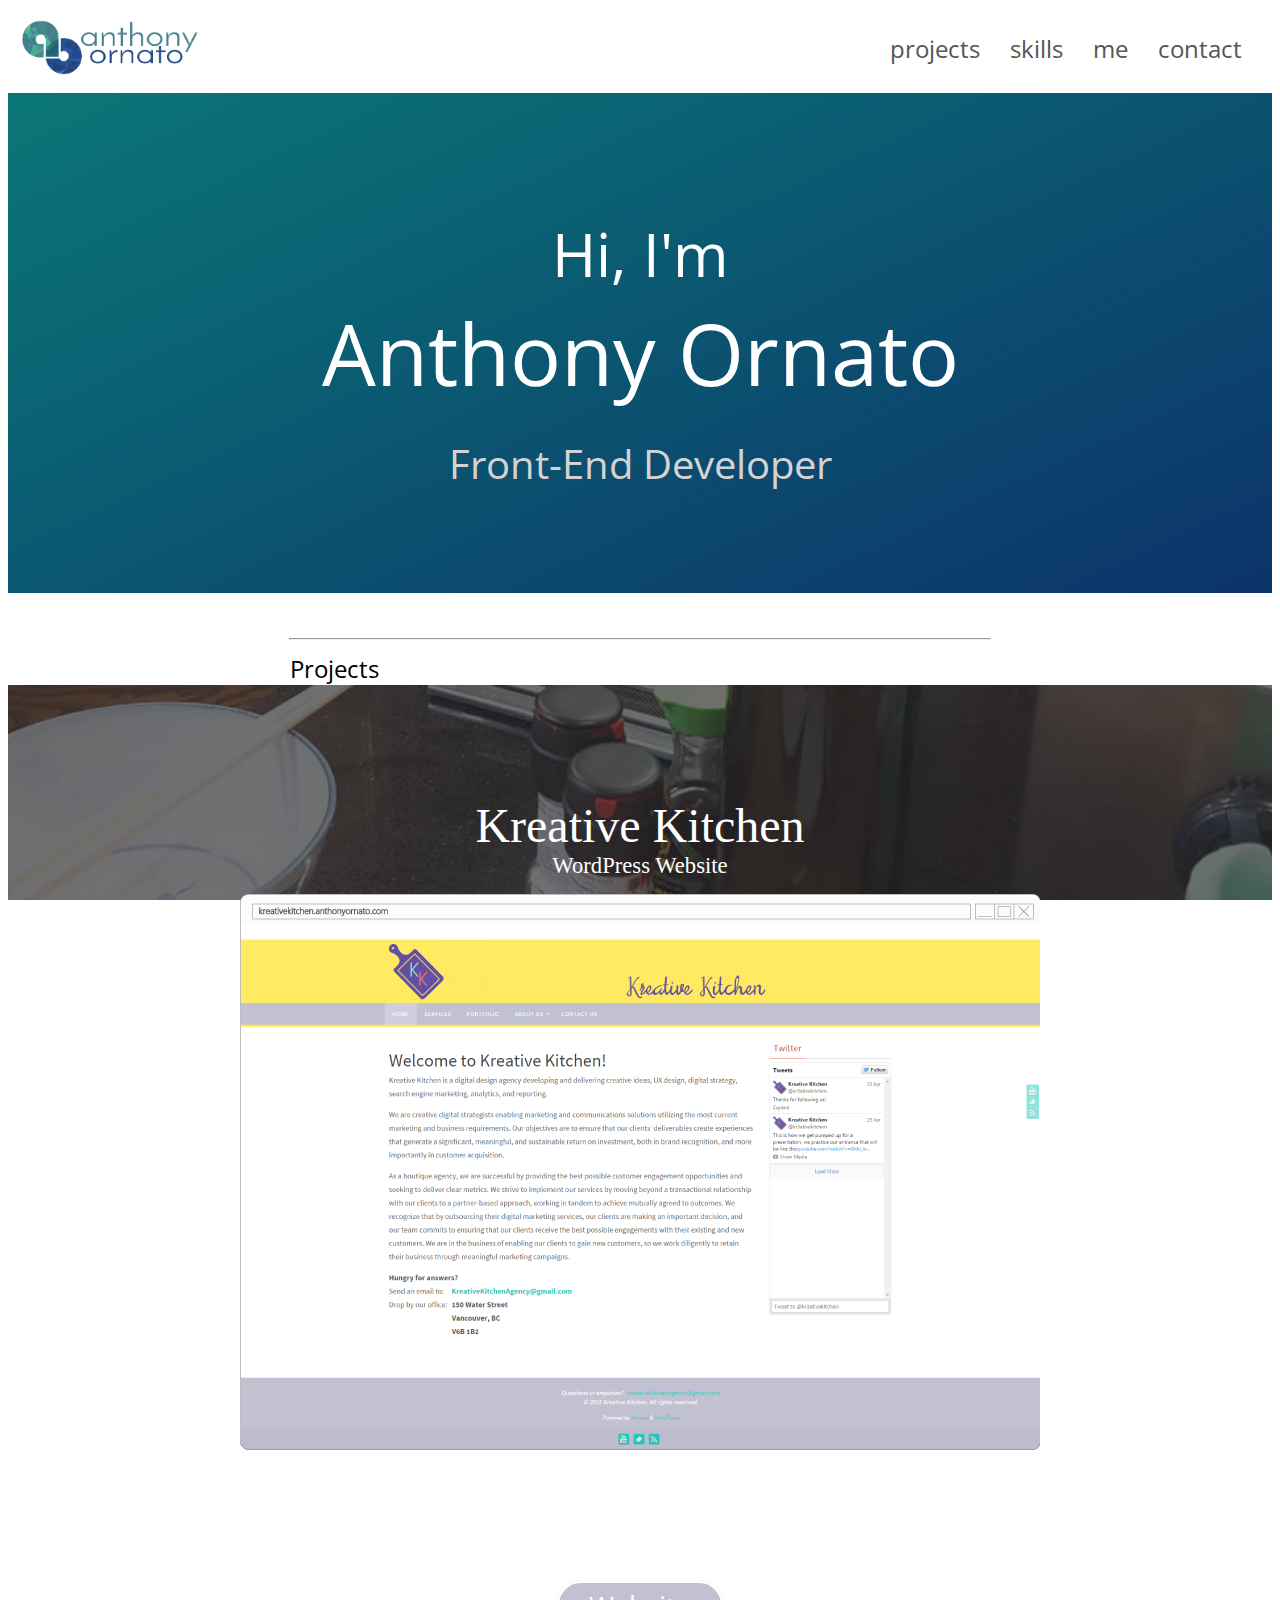
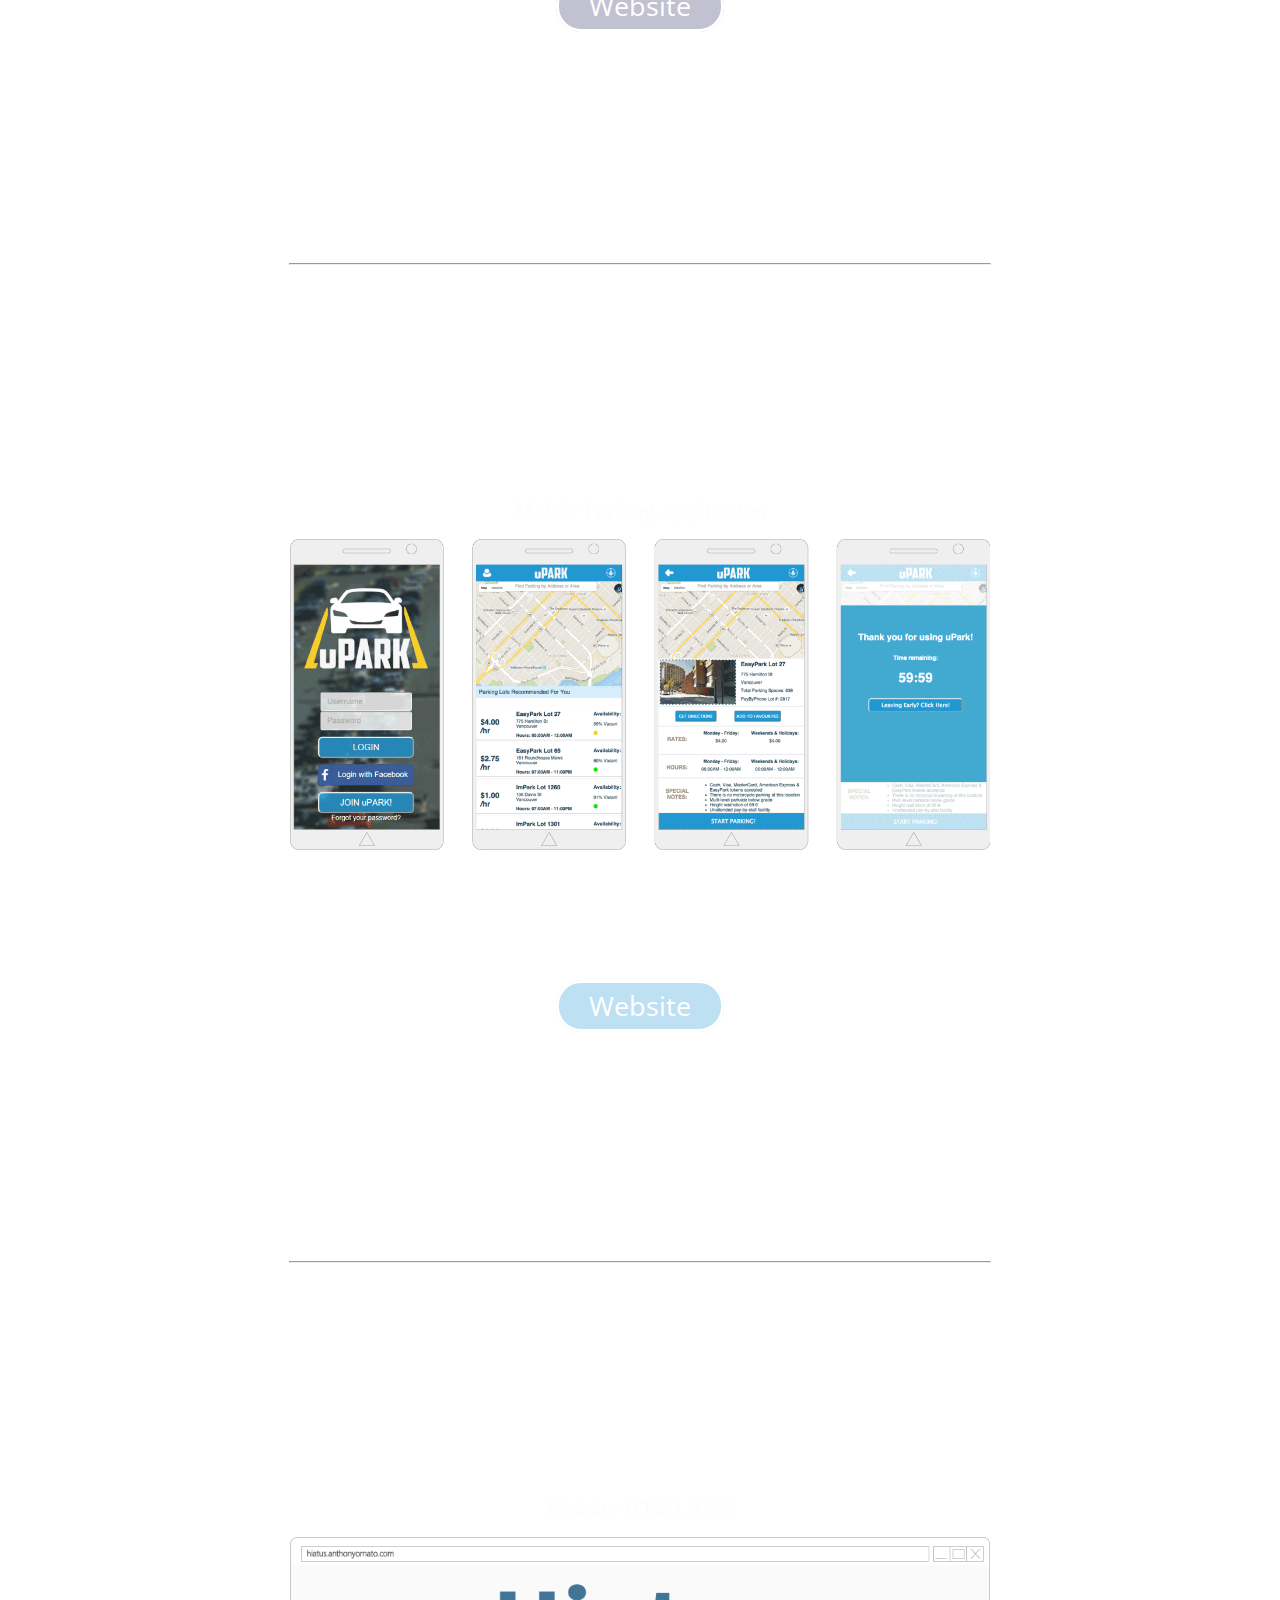
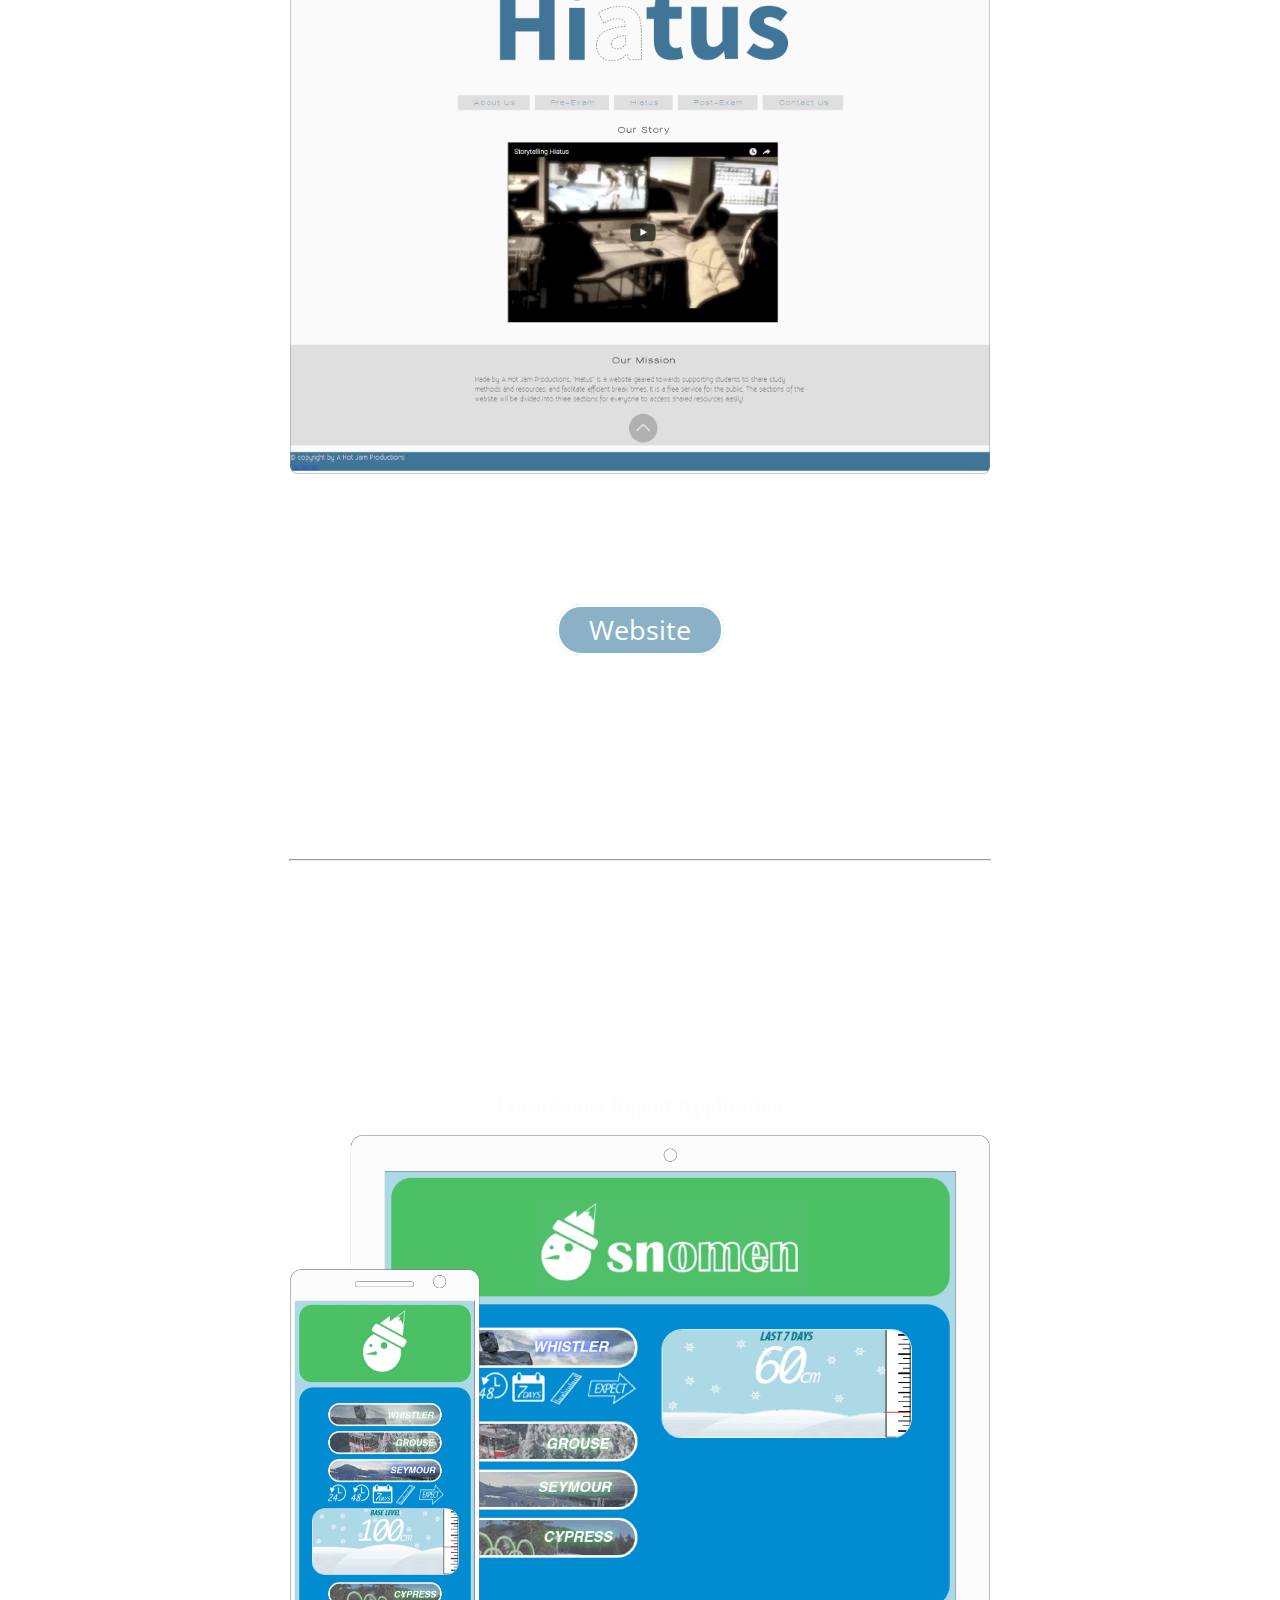
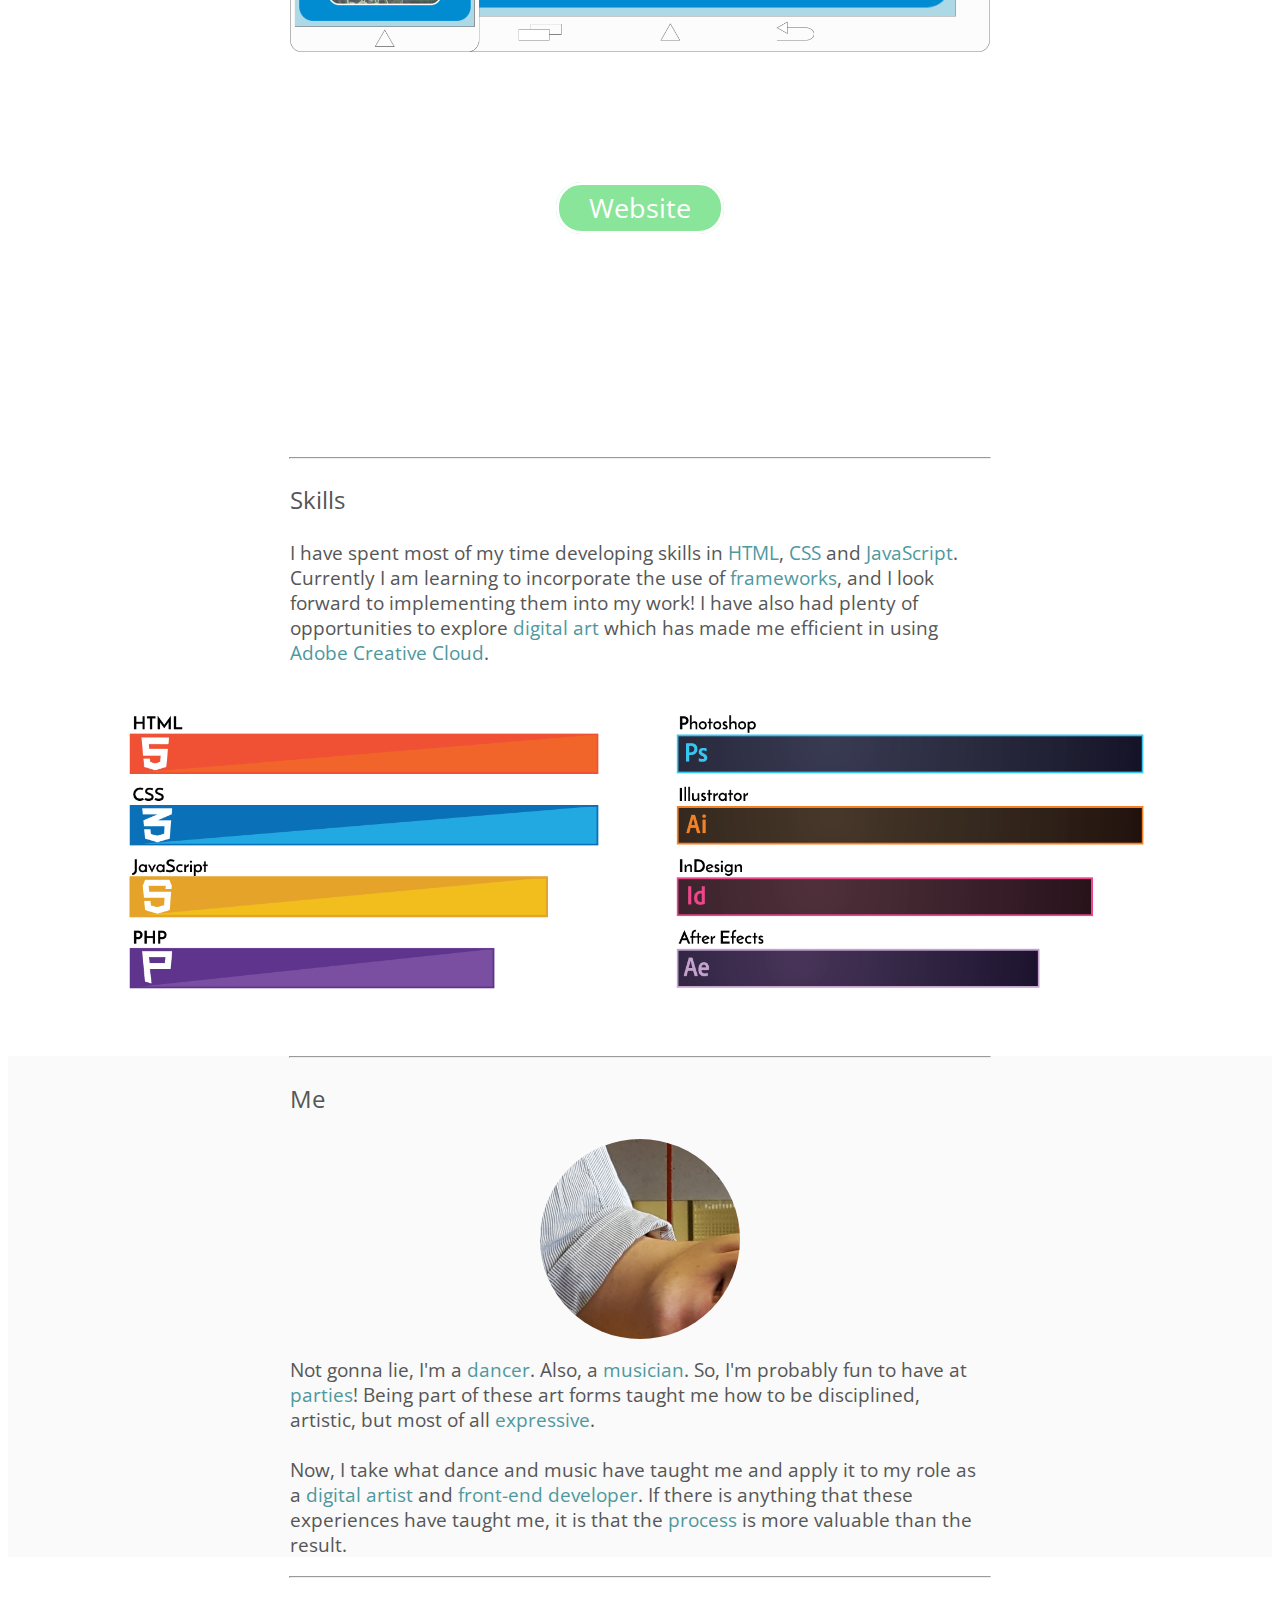
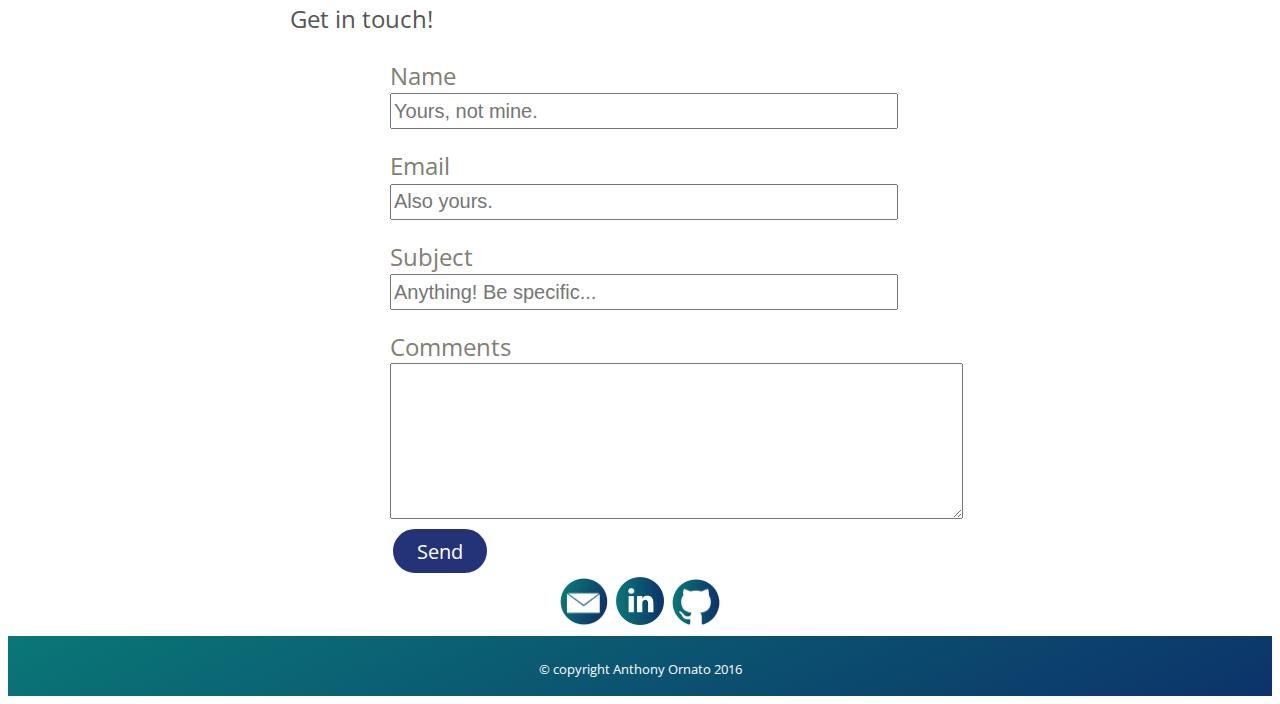
==== commit a700eef1: "moved profile img to ME section" ====
--- a/index.html
+++ b/index.html
@@ -23,18 +23,15 @@
             </nav>
         </header>
         <div class='wrapper'>
-            <div id='propic'>
-            </div>
             <div id='wrapperText'>
-                <p id='anthony'>Hi, I'm Anthony Ornato</p>
+                <p id='hi'>Hi, I'm</p>
+                <p id='anthony'>Anthony Ornato</p>
                 <p id='role'>Front-End Developer</p>
                 <!--<p id='tagline'>Perpetual Learner</p>-->
             </div>
         </div>
-        <br><br><hr/>
-        <div id='projects'>
-            <p><a id='projectsJump'>Projects</a></p>
-        </div>
+        <br><hr/>
+            <p id='projects'<a id='projectsJump'>Projects</a></p>
         
         <section class='section'>
             <div id='anthoKitchen'>
@@ -162,6 +159,8 @@
         <hr/>
             <div id='me'>
                 <p><a id='meJump'>Me</a></p>
+            </div>
+            <div id='propic'>
             </div>
             <section class='section'>
                 <div id='meBlurb'>
@@ -201,9 +200,15 @@
                 <input type="submit" name="send" value="Send" />
             </form>
             <div id='socialmedia'>
-                <img class='smicon' target='_blank' src='images/email_icon.png' href='mailto:anthornato@hotmail.com'/>
-                <img class='smicon' target='_blank' src='images/linkedin_icon.png' href='https://ca.linkedin.com/in/anthony-ornato-68971072/'/>
-                <img class='smicon' target='_blank' src='images/github_icon.png' href='https://github.com/Anth0z/'/>
+                <a href='mailto:anthornato@hotmail.com' target='_blank' >
+                    <img class='smicon' src='images/email_icon.png' alt='email'/>
+                </a>
+                <a href='https://ca.linkedin.com/in/anthony-ornato-68971072/' target='_blank' >
+                    <img class='smicon' src='images/linkedin_icon.png' />
+                </a>
+                <a href='https://github.com/Anth0z/' target='_blank' >
+                    <img class='smicon' src='images/github_icon.png' />
+                </a>
             </div>
         </section>
         <br>
--- a/css/style.css
+++ b/css/style.css
@@ -379,32 +379,46 @@
         text-align: center;
         /* display: block; */
         margin: auto;
-        margin-top: 100px;
-        width: 160px;
-        height: 160px;
+        margin-top: 0px;
+        width: 200px;
+        height: 200px;
         border-radius: 150px;
         -webkit-border-radius: 150px;
         -moz-border-radius: 150px;
         background: url(../images/anthony.jpg) no-repeat;
         background-size: 500%;
-        background-position: -251px;
-        border: 5px solid #FEFEFE;
+        background-position: -315px;
+        /*border: 5px solid #FEFEFE;*/
         transform: rotate(90deg);
     }
     
+    #wrappertext {
+        font-family: 'Open sans', 'sans serif';
+    }
+    
+    #hi {
+        text-align: center;
+        color: #fff;
+        font-family: 'Open sans', 'sans serif';
+        font-size: 60px;
+        margin: auto;
+        margin-top: 120px;
+    }
+    
     #anthony {
         text-align: center;
         color: #fff;
-        font-size: 48px;
-        margin-top: 10px;
-        margin-bottom: auto;
+        font-family: 'Open sans', 'sans serif';
+        font-size: 85px;
+        margin: auto;
     }
 
     #role {
         text-align: center;
         color: #D3D3D3;
-        font-size: 25px;
-        margin-top: auto;
+        font-family: 'Open sans', 'sans serif';
+        font-size: 40px;
+        margin-top: 25px;
     }
     
     hr {
@@ -423,6 +437,7 @@
     #projects {
         margin: auto;
         width: 700px;
+        margin-bottom: 0px;
     }
     
     .title {
@@ -642,7 +657,7 @@
     
     #meDiv {
         width:;
-        height: 350px;
+        height: 50%;
         background-color: #fafafa;
     }
     
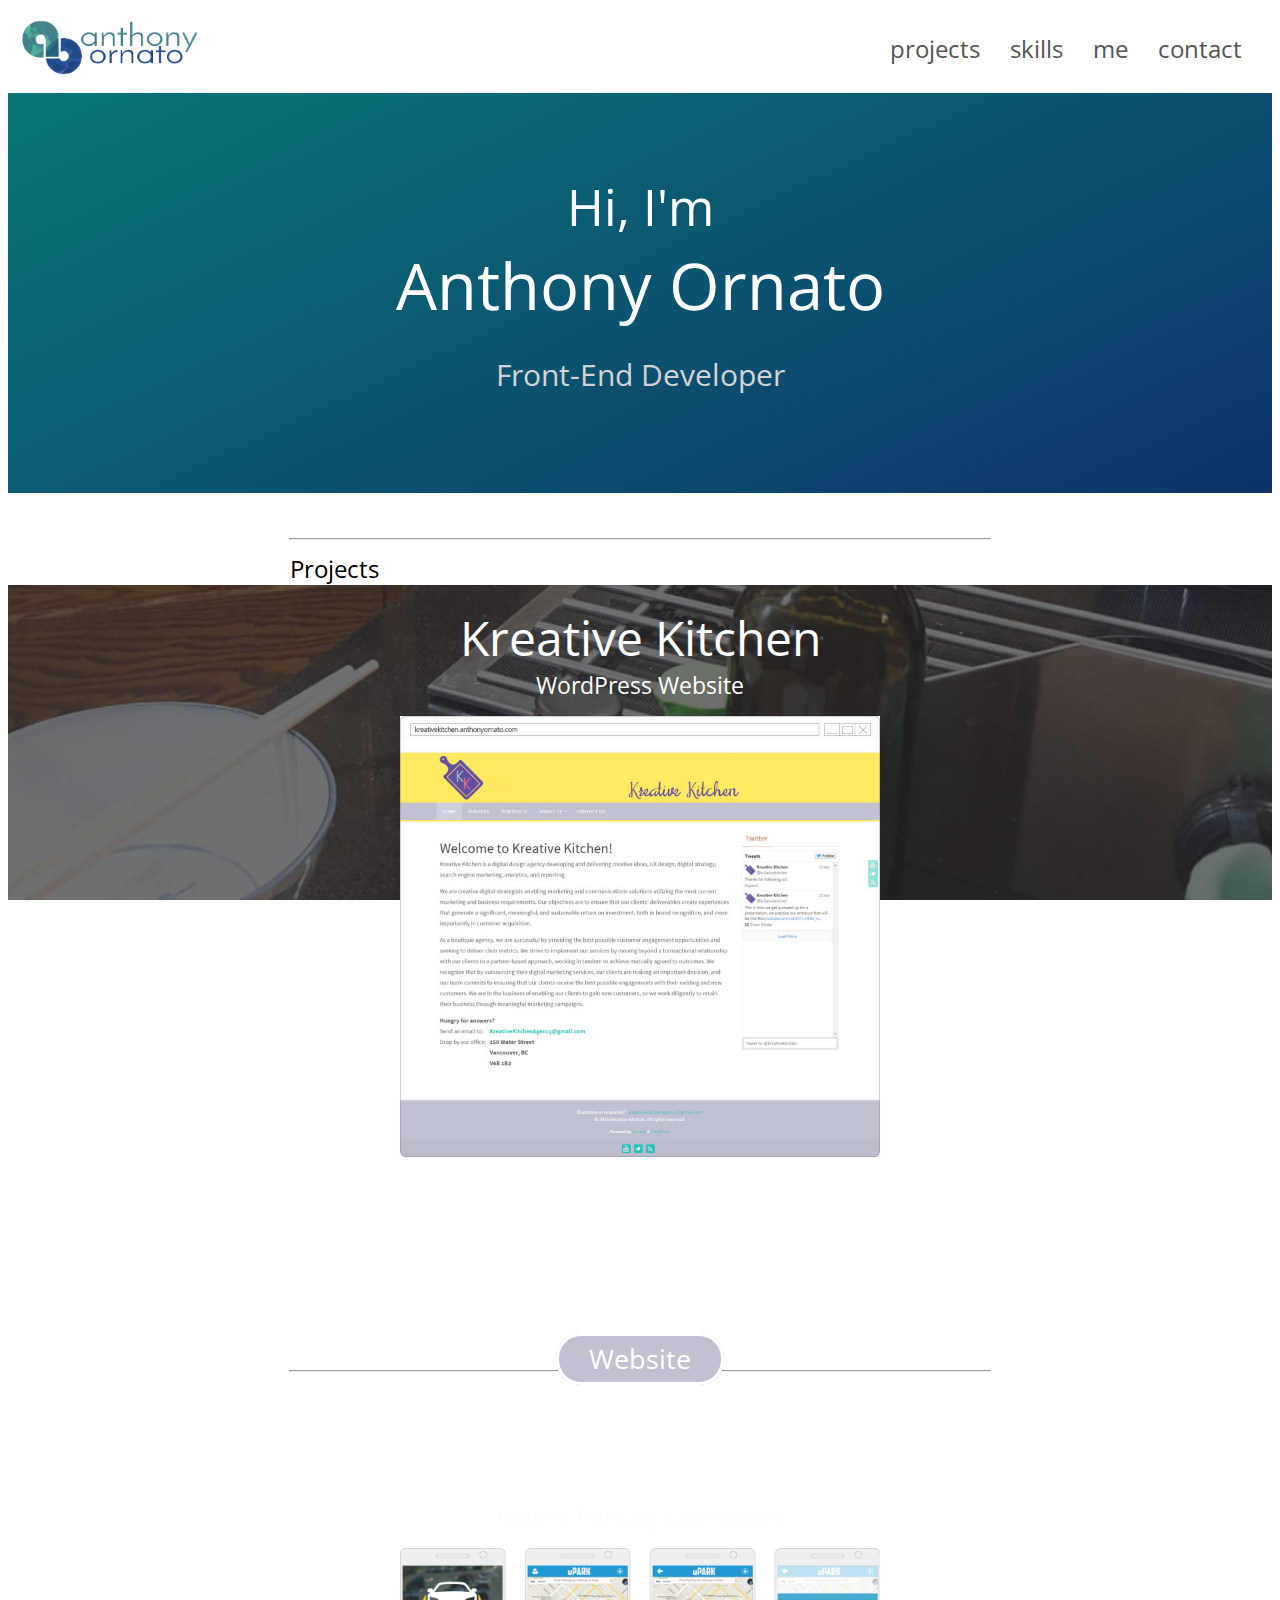
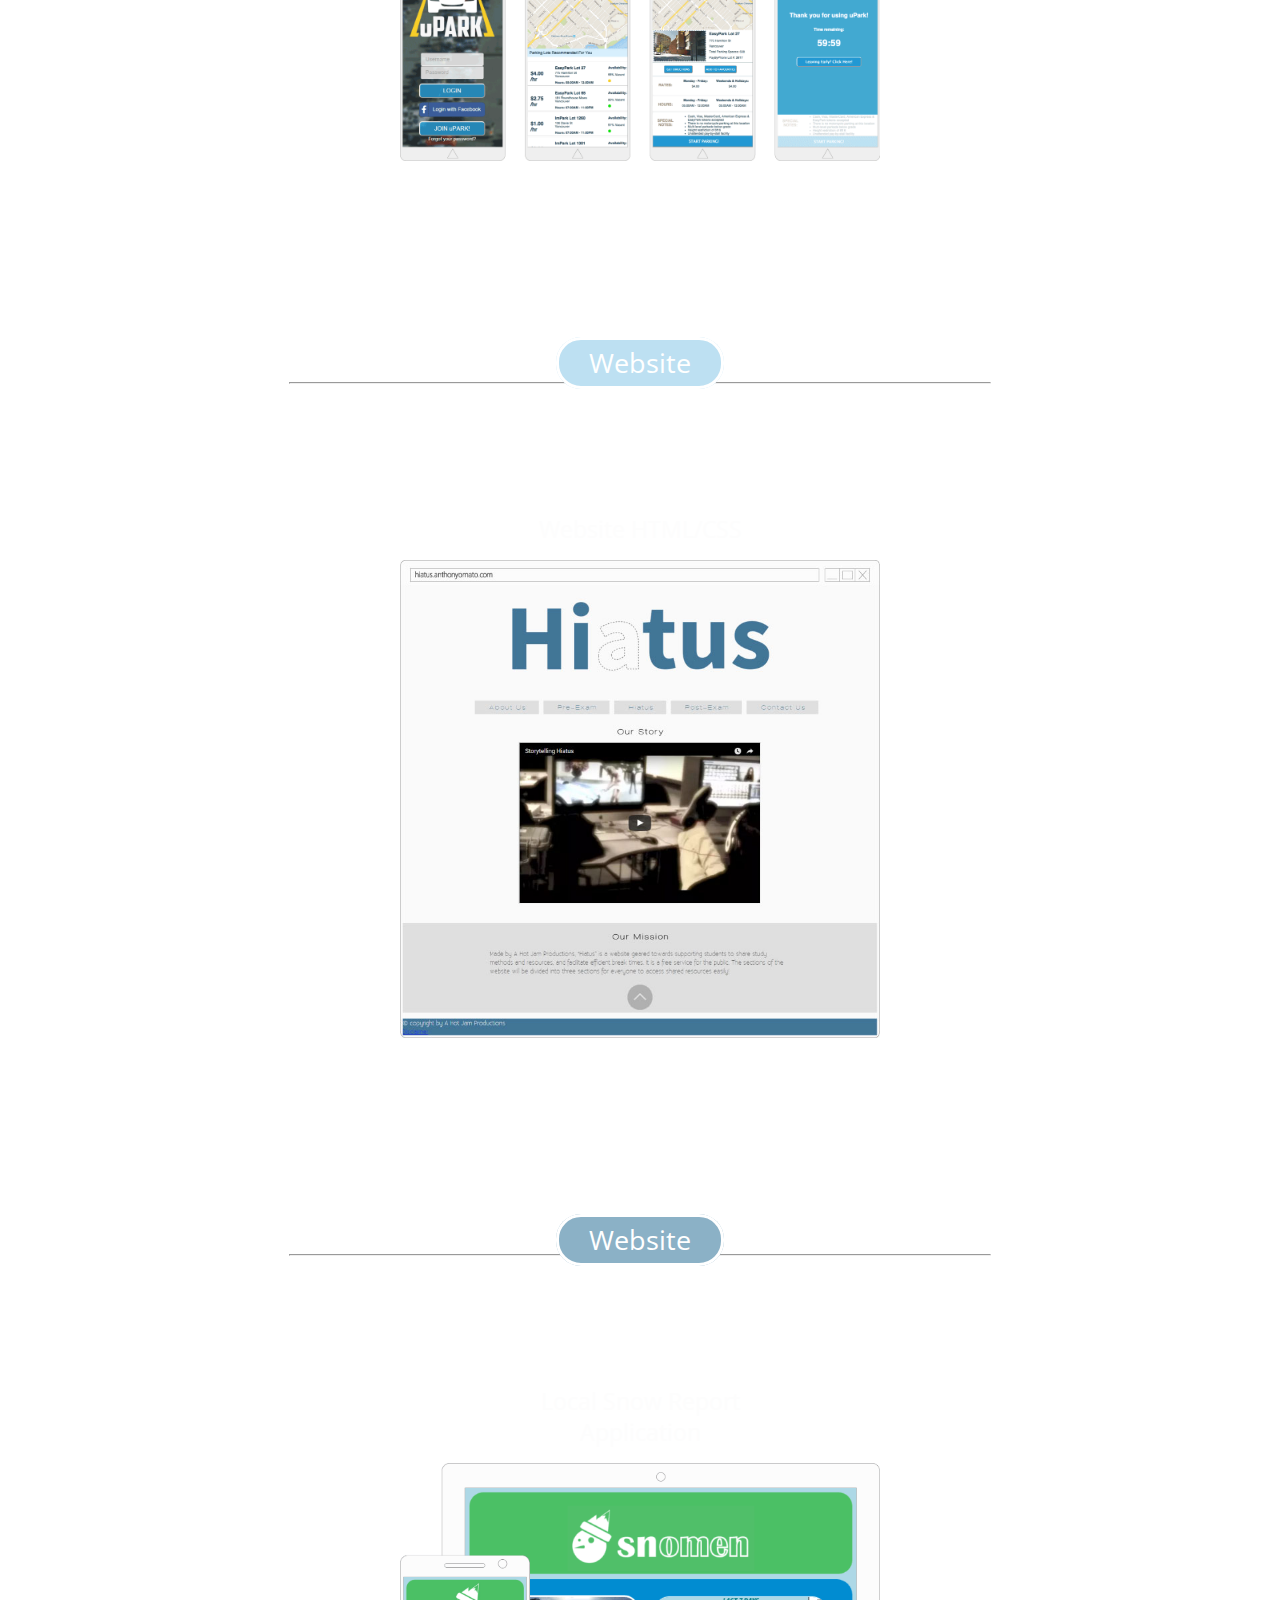
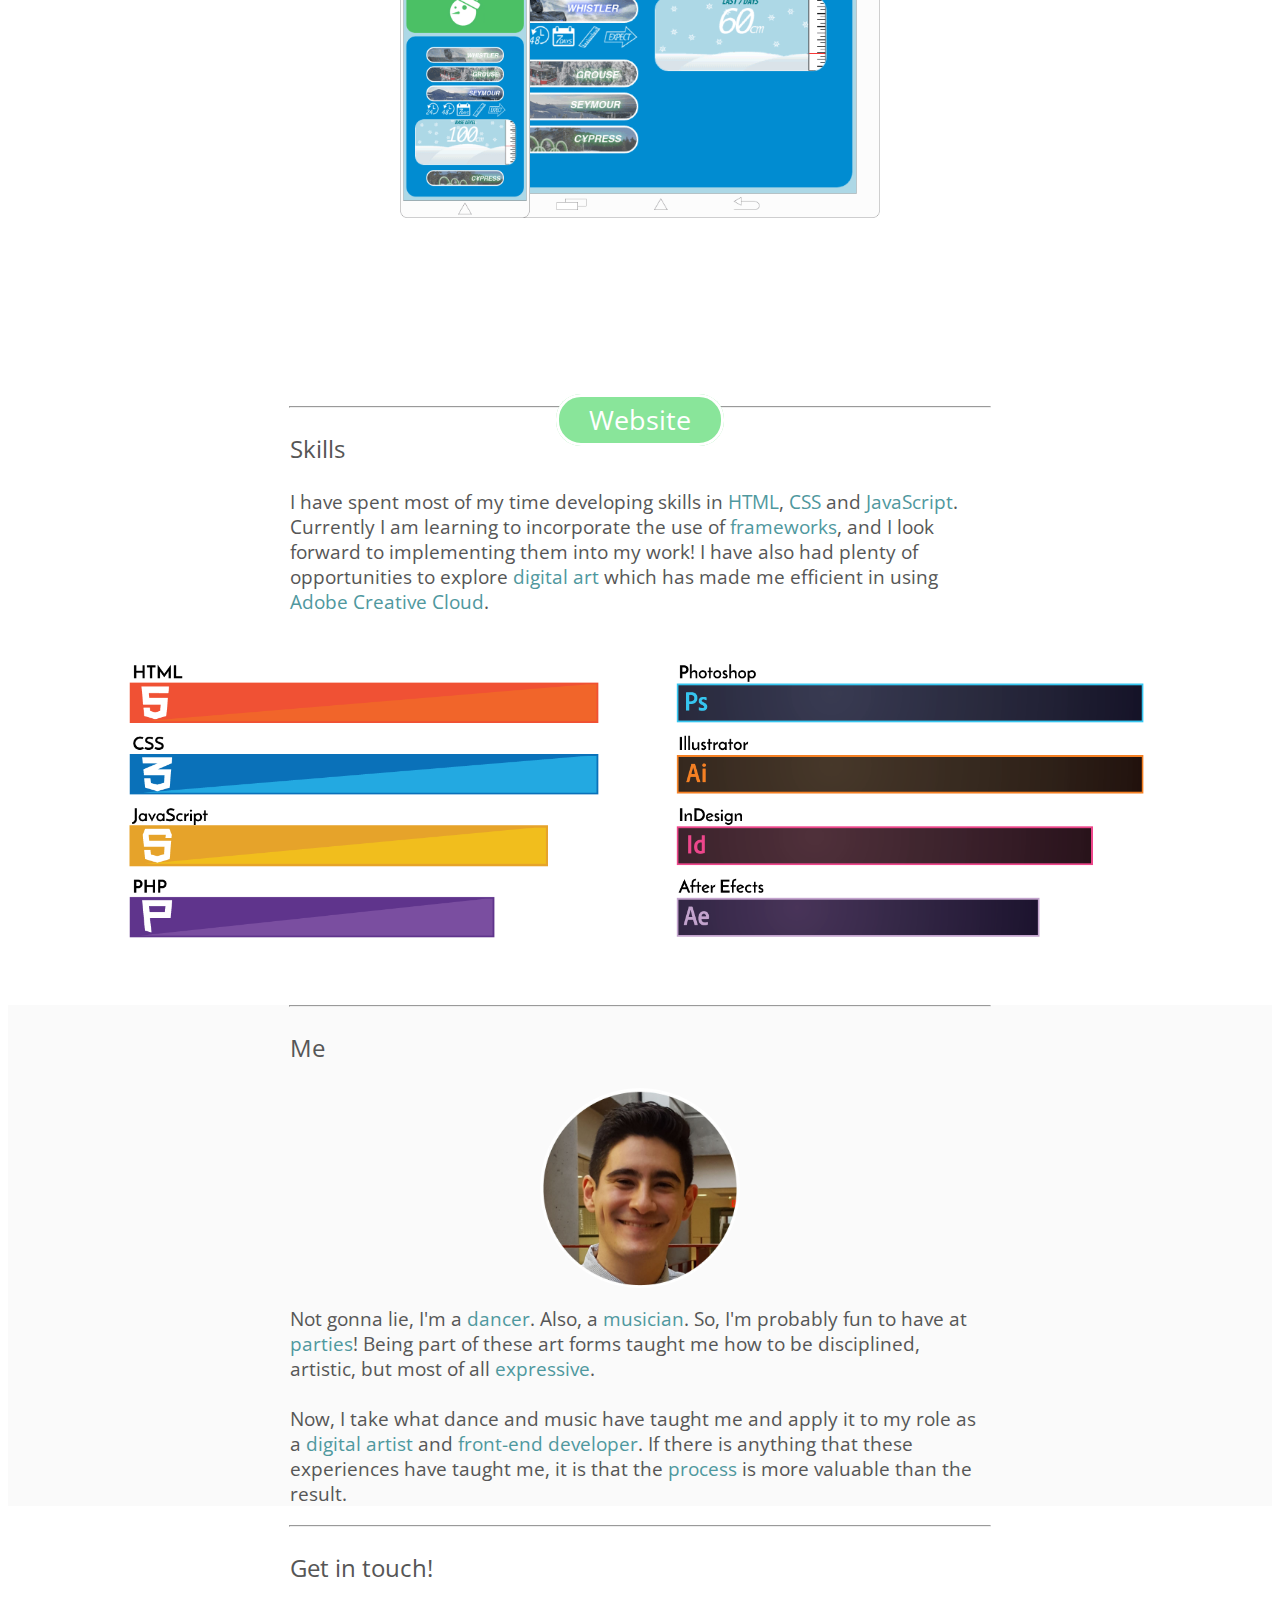
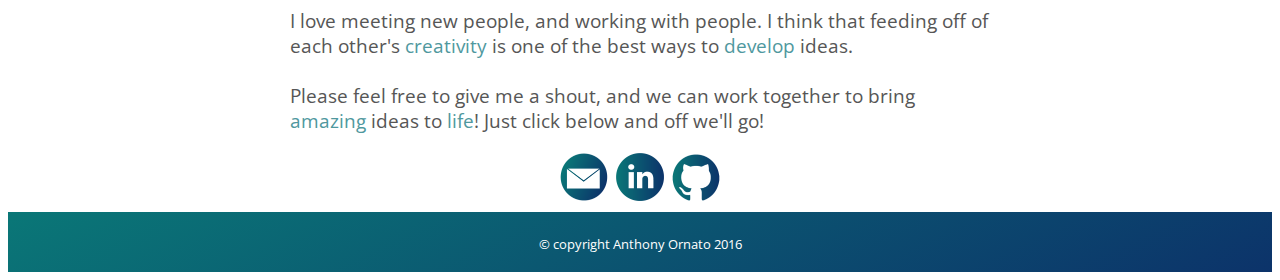
==== commit d165ebd0: "latest files as of feb 19" ====
--- a/index.html
+++ b/index.html
@@ -33,9 +33,8 @@
         <br><hr/>
             <p id='projects'<a id='projectsJump'>Projects</a></p>
         
-        <section class='section'>
+        <section class='section' id='section1'>
             <div id='anthoKitchen'>
-            <br>
                 <div id='kreativeBkg'>
                     <div id='kreativeContent'>
                         <p class='title'>Kreative Kitchen
@@ -43,7 +42,7 @@
                         <p class='subtitle'>WordPress Website
                         </p>
                         <a href='http://kreativekitchen.anthonyornato.com' target="_blank">
-                            <img id='kreativeImg' src='images/kreative_grey_url.png'/><br/>
+                            <img id='kreativeImg' src='images/kreativekitchen.jpg'/><br/>
                         </a>
                         <p id='kreativeBlurb'>The concept was to create a digital marketing
                             solutions company, called Kreative Kitchen. It was an agency
@@ -56,8 +55,8 @@
                 </div>
             </div>
         </section>
-        <br><br><hr/><br><br>
-        <section class='section'>
+        <br><hr/><br>
+        <section class='section' id='section2'>
             <div id='anthoCar'>
                 <div id='uparkBkg'>
                     <div id='uparkContent'>
@@ -79,8 +78,8 @@
                 </div>
             </div>
         </section>
-        <br><br><hr/><br><br>
-        <section class='section'>
+        <br><hr/><br>
+        <section class='section' id='section3'>
             <div id='anthoDesk'>
                 <div id='hiatusBkg'>
                     <div id='hiatusContent'>
@@ -89,7 +88,7 @@
                         <p class='subtitle'>Website HTML/CSS
                         </p>
                         <a href='http://hiatus.anthonyornato.com' target="_blank">
-                            <img id='hiatusImg' src='images/hiatus_url_grey.png'/><br/>
+                            <img id='hiatusImg' src='images/hiatus.jpg'/><br/>
                         </a>
                         <p id='hiatusBlurb'>The concept was to create a digital marketing
                             solutions company, called Kreative Kitchen. It was an agency
@@ -102,8 +101,8 @@
                 </div>
             </div>
         </section>
-        <br><br><hr/><br><br>
-        <section class='section'>
+        <br><hr/><br>
+        <section class='section' id='section4'>
             <div id='anthoSnow'>
                 <div id='snomenBkg'>
                     <div id='snomenContent'>
@@ -125,12 +124,12 @@
                 </div>
             </div>
         </section>
-        <br><br><hr/>
+        <br><hr/>
         <div id='skills'>
             <p><a id='skillsJump'>Skills</a></p>
         </div>
         
-        <section class='section'>
+        <section class='section' id='sectionSkills'>
             <div id='skillsBlurb'>
                 <p>I have spent most of my time developing skills in 
                     <span class='highlight'>HTML</span>,
@@ -162,8 +161,8 @@
             </div>
             <div id='propic'>
             </div>
-            <section class='section'>
-                <div id='meBlurb'>
+            <section class='section' id='sectionMe'>
+                <div class='textBlurb' id='meBlurb'>
                     <p>Not gonna lie, I'm a 
                         <span class='highlight'>dancer</span>. Also, a 
                         <span class='highlight'>musician</span>. So, I'm probably fun to have at 
@@ -183,8 +182,8 @@
         <div id='contact'>
             <p><a id='contactJump'>Get in touch!</a></p>
         </div>
-        <section class='section'>
-            <form id="contactForm" action="thankyou.html">
+        <section class='section' id='sectionContact'>
+            <!--<form id="contactForm" action="thankyou.html">
                 <label for="name">Name</label>
                 <input class="contactus" type="text" id="name" placeholder='Yours, not mine.'/>
                 <br/>
@@ -198,7 +197,17 @@
                 <textarea class="commentBox" rows="10" cols="69" maxlength="300" id="comments"></textarea>
                 <br/>
                 <input type="submit" name="send" value="Send" />
-            </form>
+            </form>-->
+            <div class='textBlurb' id='contactBlurb'>
+                <p>I love meeting new people, and working with people. I think that feeding off of each other's
+                    <span class='highlight'>creativity</span> is one of the best ways to  
+                    <span class='highlight'>develop</span> ideas.
+                    <br><br>
+                    Please feel free to give me a shout, and we can work together to bring
+                    <span class='highlight'>amazing</span> ideas to
+                    <span class='highlight'>life</span>! Just click below and off we'll go!
+                </p>
+            </div>
             <div id='socialmedia'>
                 <a href='mailto:anthornato@hotmail.com' target='_blank' >
                     <img class='smicon' src='images/email_icon.png' alt='email'/>
--- a/css/style.css
+++ b/css/style.css
@@ -46,17 +46,25 @@
         text-align: center;
         /* display: block; */
         margin: auto;
-        margin-top: 30px;
-        width: 110px;
-        height: 110px;
+        /*margin-top: 0px;*/
+        width: 120px;
+        height: 120px;
         border-radius: 150px;
         -webkit-border-radius: 150px;
         -moz-border-radius: 150px;
-        background: url(../images/anthony.jpg) no-repeat;
-        background-size: 500%;
-        background-position: -172px;
-        border: 5px solid #FEFEFE;
-        transform: rotate(90deg);
+        background: url(../images/anthony_circle.jpg) no-repeat;
+        background-size: 100%;
+        /*background-position: 0px;*/
+        /*border: 5px solid #FEFEFE;*/
+    }
+    
+    #hi {
+        text-align: center;
+        color: #fff;
+        font-family: 'Open sans', 'sans serif';
+        font-size: 24px;
+        margin: auto;
+        margin-top: 60px;
     }
     
     #anthony {
@@ -78,6 +86,10 @@
         width: 70%;
     }
     
+    .section {
+        height:;
+    }
+    
     #projects {
         margin: auto;
         text-align: center;
@@ -86,7 +98,7 @@
 
     .title {
         color: #fff;
-        font-family: 'Josefin Sans', 'sans serif';
+        font-family: 'Josefin Sans', 'Open Sans', 'sans serif';
         font-size: 28pt;
         /*padding-top: 20px;*/
         width: ;
@@ -97,18 +109,28 @@
 
     .subtitle {
         color: #FDFDFD;
-        font-family: 'Josefin Sans', 'sans serif';
+        font-family: 'Josefin Sans', 'Open Sans', 'sans serif';
         font-weight: light;
         font-size: 12pt;
-        width: 300px;
+        width: ;
         display: block;
         margin:auto;
         margin-bottom: 15px;
     }
     
+    /*#section1 {
+        width: 100%;
+        height: 0;
+        padding-bottom: 100%;
+        overflow: hidden;
+        position: relative;
+    }*/
+    
     #anthoKitchen {
-        padding:;
-        height: 600px;
+        padding: 20px;
+        /*position: absolute;*/
+        width: 100%;
+        height: 100%;
         background: url(../images/antho_kitchen_test.jpg)  no-repeat center center fixed; 
         -webkit-background-size: cover;
         -moz-background-size: cover;
@@ -133,7 +155,7 @@
         width: 90%;
         display: block;
         margin: auto;
-        font-family: 'Josefin Sans', 'sans-serif';
+        font-family: 'Josefin Sans', 'Open Sans', 'sans-serif';
         font-size: 14pt;
     }
     
@@ -149,10 +171,15 @@
         font-size: 14pt;
     }
     
+    #section2 {
+        height: 60%;
+    }
+    
     #anthoCar {
         padding: 20px;
-        margin:auto;
-        height: 450px;
+        margin:;
+        height: 400px;
+        padding-bottom: 1%;
         background: url(../images/antho_car_test.jpg)  no-repeat center center fixed; 
         -webkit-background-size: cover;
         -moz-background-size: cover;
@@ -175,7 +202,7 @@
         width: 90%;
         display: block;
         margin: auto;
-        font-family: 'Josefin Sans', 'sans-serif';
+        font-family: 'Josefin Sans', 'Open Sans', 'sans-serif';
         font-size: 14pt;
     }
 
@@ -216,7 +243,7 @@
         width: 90%;
         display: block;
         margin: auto;
-        font-family: 'Josefin Sans', 'sans-serif';
+        font-family: 'Josefin Sans', 'Open Sans', 'sans-serif';
         font-size: 14pt;
     }
 
@@ -234,7 +261,7 @@
     
     #anthoSnow {
         padding: 20px;
-        height: 550px;
+        height: 480px;
         background: url(../images/antho_snow_test.jpg)  no-repeat center center fixed; 
         -webkit-background-size: cover;
         -moz-background-size: cover;
@@ -257,7 +284,7 @@
         width: 90%;
         display: block;
         margin: auto;
-        font-family: 'Josefin Sans', 'sans-serif';
+        font-family: 'Josefin Sans', 'Open Sans', 'sans-serif';
         font-size: 14pt;
     }
 
@@ -312,6 +339,15 @@
         width: 50%;
     }
     
+    .textBlurb {
+        width: 90%;
+        display: block;
+        margin: auto;
+        font-family: 'Open Sans', 'sans-serif';
+        font-size: 14pt;
+        color: #565656;
+    }
+    
     #meBlurb {
         width: 90%;
         display: block;
@@ -370,28 +406,11 @@
         clear: both;
         width: 100%;
         position: relative;
-        height: 500px;
+        height: 400px;
         background: linear-gradient(-25deg,#0C336A 0%,#0A7777 100%);
         font-family: 'Raleway', sans-serif;
     }
     
-    #propic {
-        text-align: center;
-        /* display: block; */
-        margin: auto;
-        margin-top: 0px;
-        width: 200px;
-        height: 200px;
-        border-radius: 150px;
-        -webkit-border-radius: 150px;
-        -moz-border-radius: 150px;
-        background: url(../images/anthony.jpg) no-repeat;
-        background-size: 500%;
-        background-position: -315px;
-        /*border: 5px solid #FEFEFE;*/
-        transform: rotate(90deg);
-    }
-    
     #wrappertext {
         font-family: 'Open sans', 'sans serif';
     }
@@ -400,16 +419,16 @@
         text-align: center;
         color: #fff;
         font-family: 'Open sans', 'sans serif';
-        font-size: 60px;
-        margin: auto;
-        margin-top: 120px;
+        font-size: 50px;
+        margin: auto;
+        margin-top: 80px;
     }
     
     #anthony {
         text-align: center;
         color: #fff;
         font-family: 'Open sans', 'sans serif';
-        font-size: 85px;
+        font-size: 65px;
         margin: auto;
     }
 
@@ -417,7 +436,7 @@
         text-align: center;
         color: #D3D3D3;
         font-family: 'Open sans', 'sans serif';
-        font-size: 40px;
+        font-size: 30px;
         margin-top: 25px;
     }
     
@@ -431,7 +450,6 @@
     overflow: ;
     margin: auto;
     display: block;
-    height: 100%;
 }
     
     #projects {
@@ -442,18 +460,18 @@
     
     .title {
         color: #fff;
-        font-family: 'Josefin Sans', 'sans serif';
+        font-family: 'Josefin Sans', 'Open Sans', 'sans serif';
         font-size: 36pt;
         /*padding-top: 20px;*/
         width: 400px;
         display: block;
         margin: auto;
-        margin-top:80px;
+        /*margin-top:80px;*/
     }
 
     .subtitle {
         color: #FDFDFD;
-        font-family: 'Josefin Sans', 'sans serif';
+        font-family: 'Josefin Sans', 'Open Sans', 'sans serif';
         font-weight: light;
         font-size: 17pt;
         width: 300px;
@@ -463,8 +481,8 @@
     }
     
     #anthoKitchen {
-        padding:;
-        height: 1100px;
+        padding:20px;
+        height: 700px;
         background: url(../images/antho_kitchen_test.jpg)  no-repeat center center fixed; 
         -webkit-background-size: cover;
         -moz-background-size: cover;
@@ -481,7 +499,7 @@
     }
     
     #kreativeImg {
-        width: 800px;
+        width: 480px;
         margin-bottom: 20px;
     }
     
@@ -489,7 +507,7 @@
         width: 600px;
         display: block;
         margin: auto;
-        font-family: 'Josefin Sans', 'sans-serif';
+        font-family: 'Josefin Sans', 'Open Sans', 'sans-serif';
         font-size: 17pt;
     }
     
@@ -508,7 +526,7 @@
     #anthoCar {
         padding: 20px;
         margin:auto;
-        height: 800px;
+        height:480px;
         background: url(../images/antho_car_test.jpg)  no-repeat center center fixed; 
         -webkit-background-size: cover;
         -moz-background-size: cover;
@@ -523,7 +541,7 @@
     }
 
     #uparkImg {
-        width: 700px;
+        width: 480px;
         margin-bottom: 20px;
     }
 
@@ -531,7 +549,7 @@
         width: 600px;
         display: block;
         margin: auto;
-        font-family: 'Josefin Sans', 'sans-serif';
+        font-family: 'Josefin Sans', 'Open Sans', 'sans-serif';
         font-size: 17pt;
     }
 
@@ -549,7 +567,7 @@
     
     #anthoDesk {
         padding: 20px;
-        height: 1000px;
+        height: 740px;
         background: url(../images/antho_desk_test.jpg)  no-repeat center center fixed; 
         -webkit-background-size: cover;
         -moz-background-size: cover;
@@ -564,7 +582,7 @@
     }
 
     #hiatusImg {
-        width: 700px;
+        width: 480px;
         margin-bottom: 20px;
     }
 
@@ -572,7 +590,7 @@
         width: 600px;
         display: block;
         margin: auto;
-        font-family: 'Josefin Sans', 'sans-serif';
+        font-family: 'Josefin Sans', 'Open Sans', 'sans-serif';
         font-size: 17pt;
     }
 
@@ -590,7 +608,7 @@
     
     #anthoSnow {
         padding: 20px;
-        height: 1000px;
+        height: 620px;
         background: url(../images/antho_snow_test.jpg)  no-repeat center center fixed; 
         -webkit-background-size: cover;
         -moz-background-size: cover;
@@ -605,7 +623,7 @@
     }
 
     #snomenImg {
-        width: 700px;
+        width: 480px;
         margin-bottom: 20px;
     }
 
@@ -613,7 +631,7 @@
         width: 600px;
         display: block;
         margin: auto;
-        font-family: 'Josefin Sans', 'sans-serif';
+        font-family: 'Josefin Sans', 'Open Sans', 'sans-serif';
         font-size: 17pt;
     }
 
@@ -661,12 +679,28 @@
         background-color: #fafafa;
     }
     
+    #propic {
+        text-align: center;
+        /* display: block; */
+        margin: auto;
+        /*margin-top: 0px;*/
+        width: 200px;
+        height: 200px;
+        border-radius: 150px;
+        -webkit-border-radius: 150px;
+        -moz-border-radius: 150px;
+        background: url(../images/anthony_circle.jpg) no-repeat;
+        background-size: 100%;
+        /*background-position: 0px;*/
+        /*border: 5px solid #FEFEFE;*/
+    }
+    
     #me {
         margin: auto;
         width: 700px;
     }
     
-    #meBlurb {
+    .textBlurb {
         width: 700px;
         display: block;
         margin: auto;
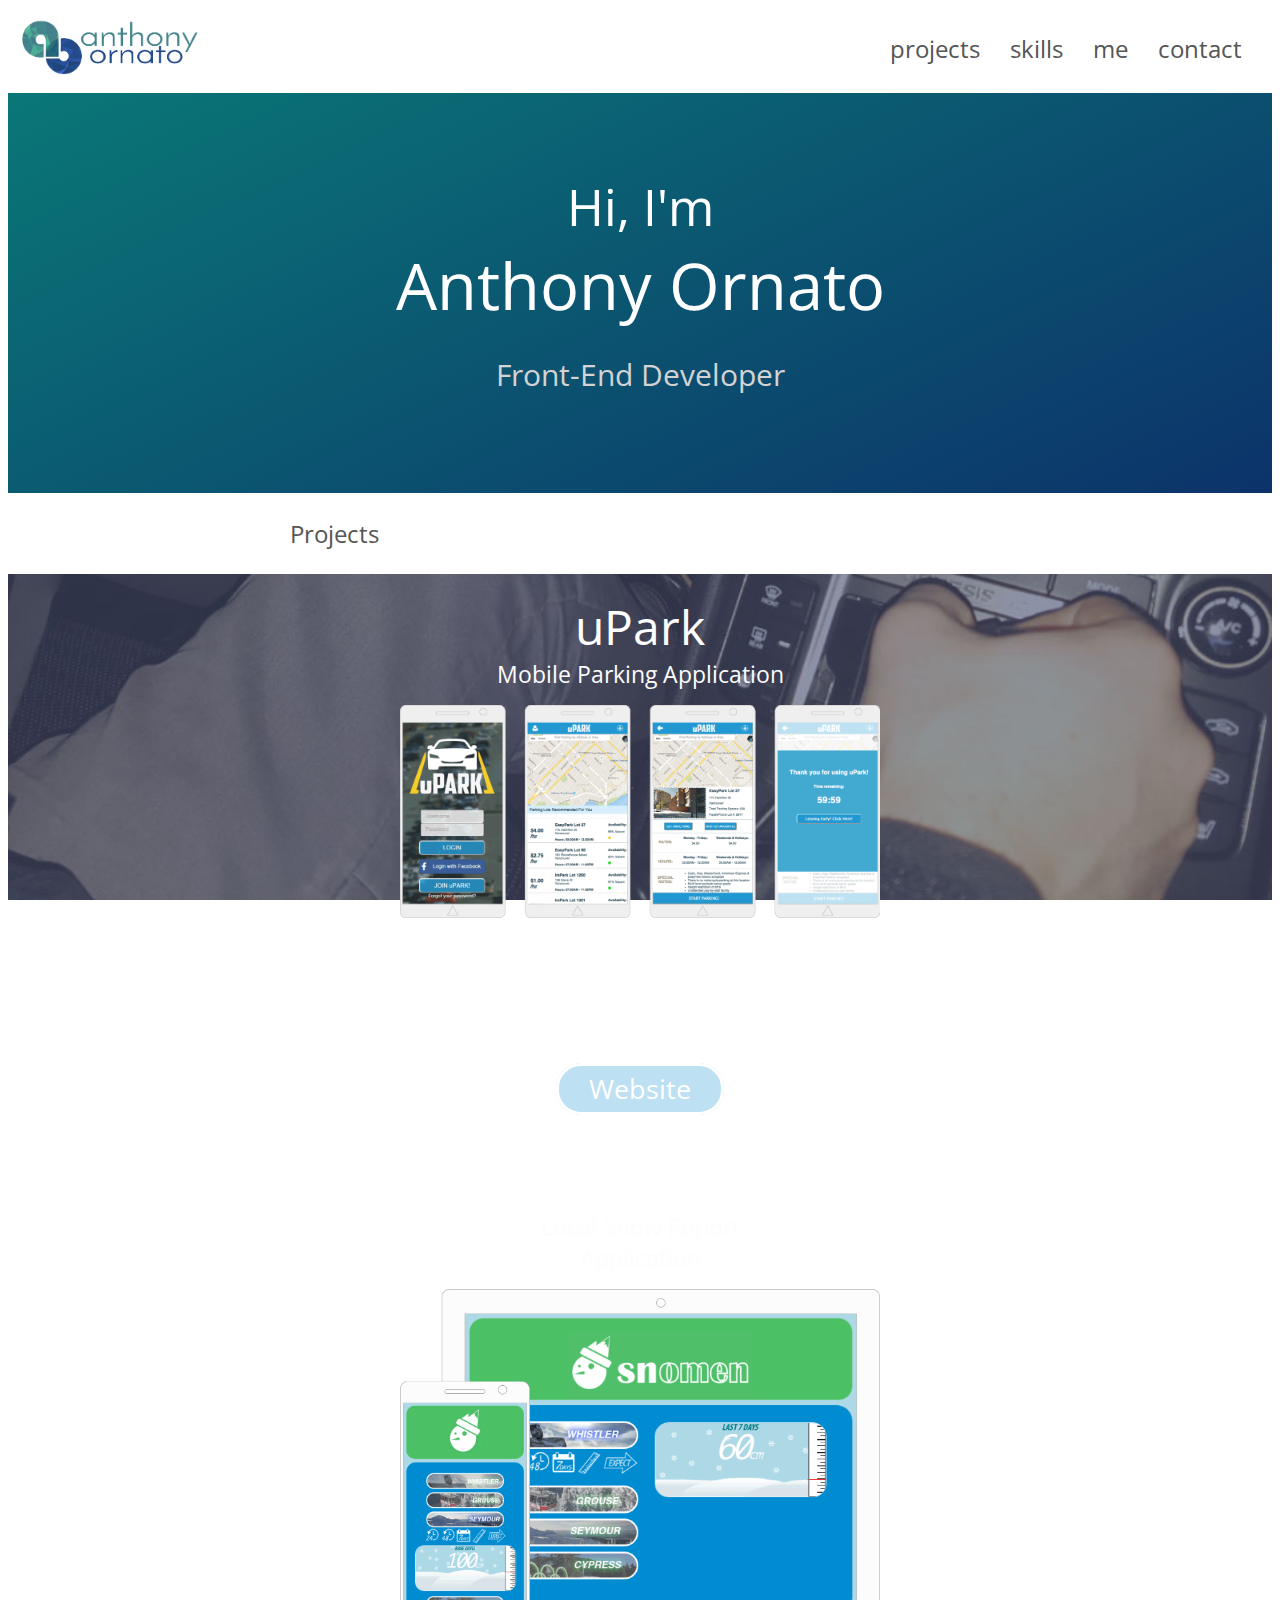
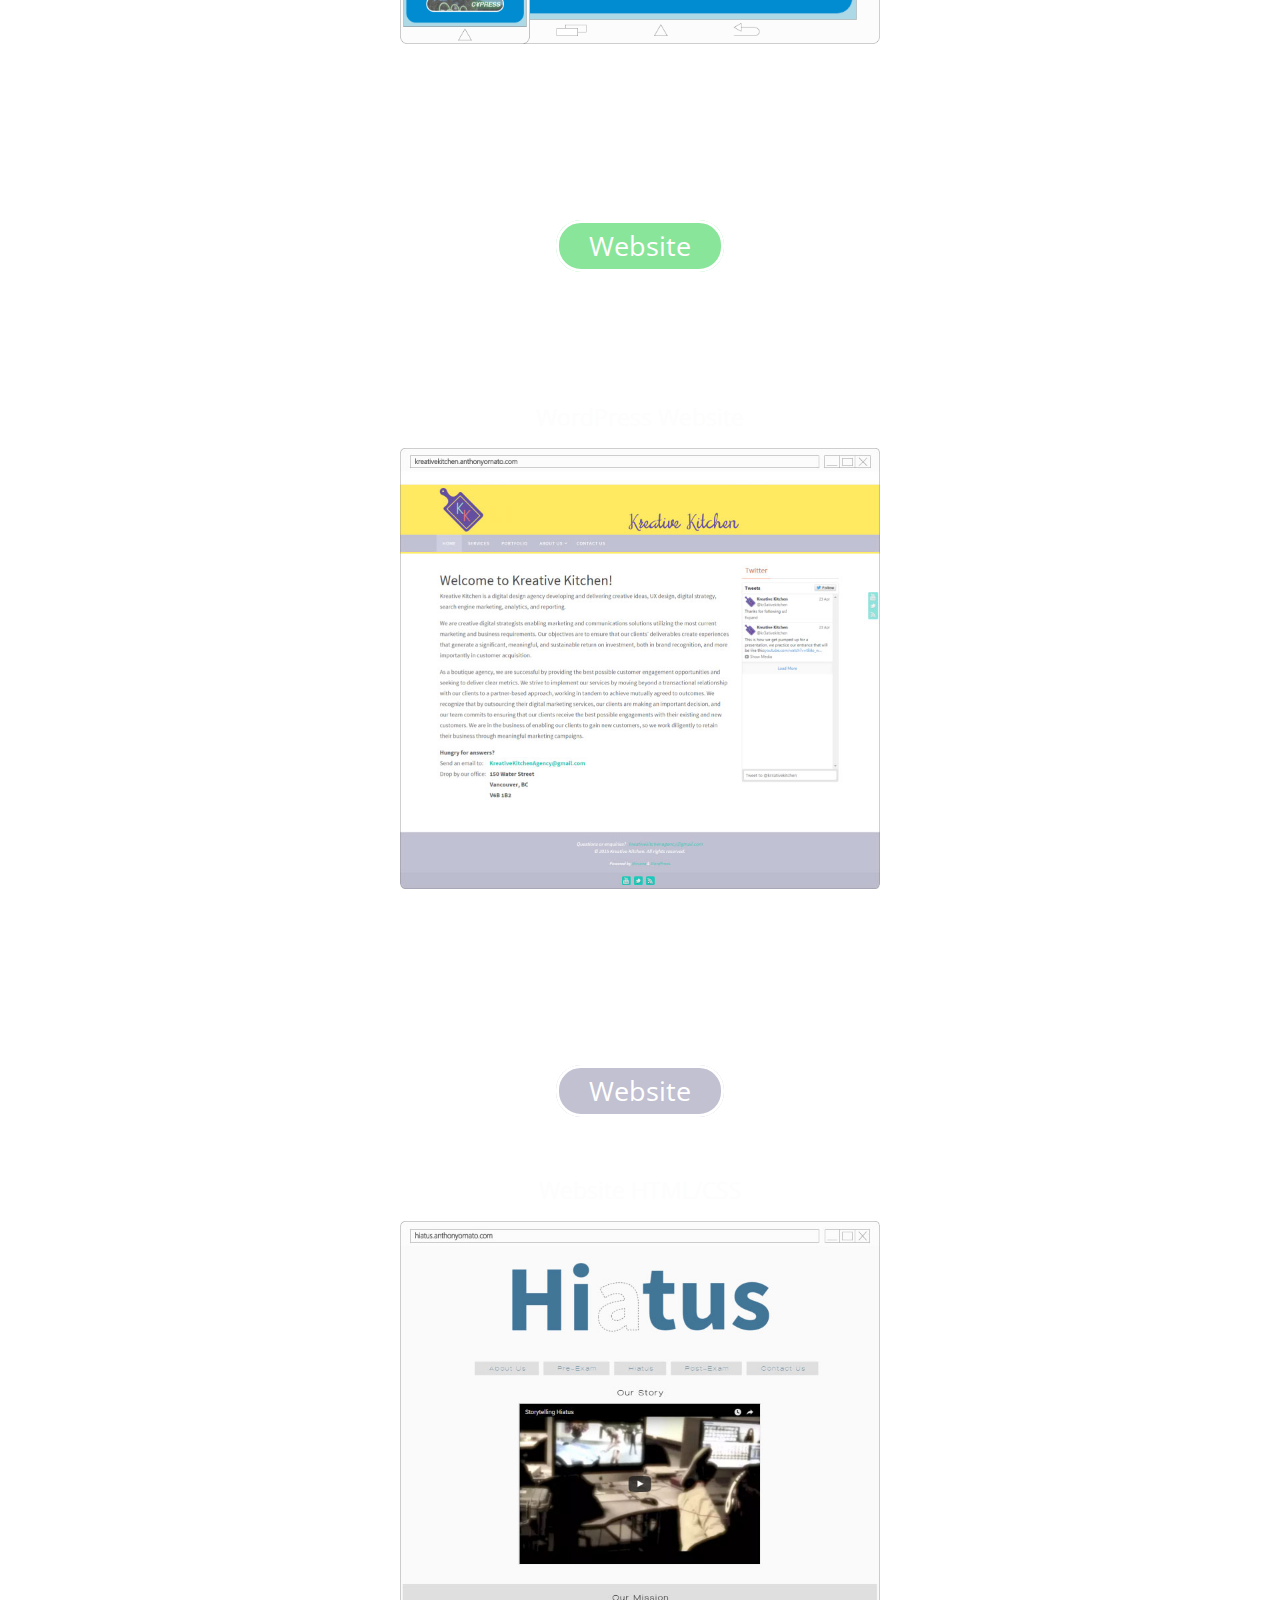
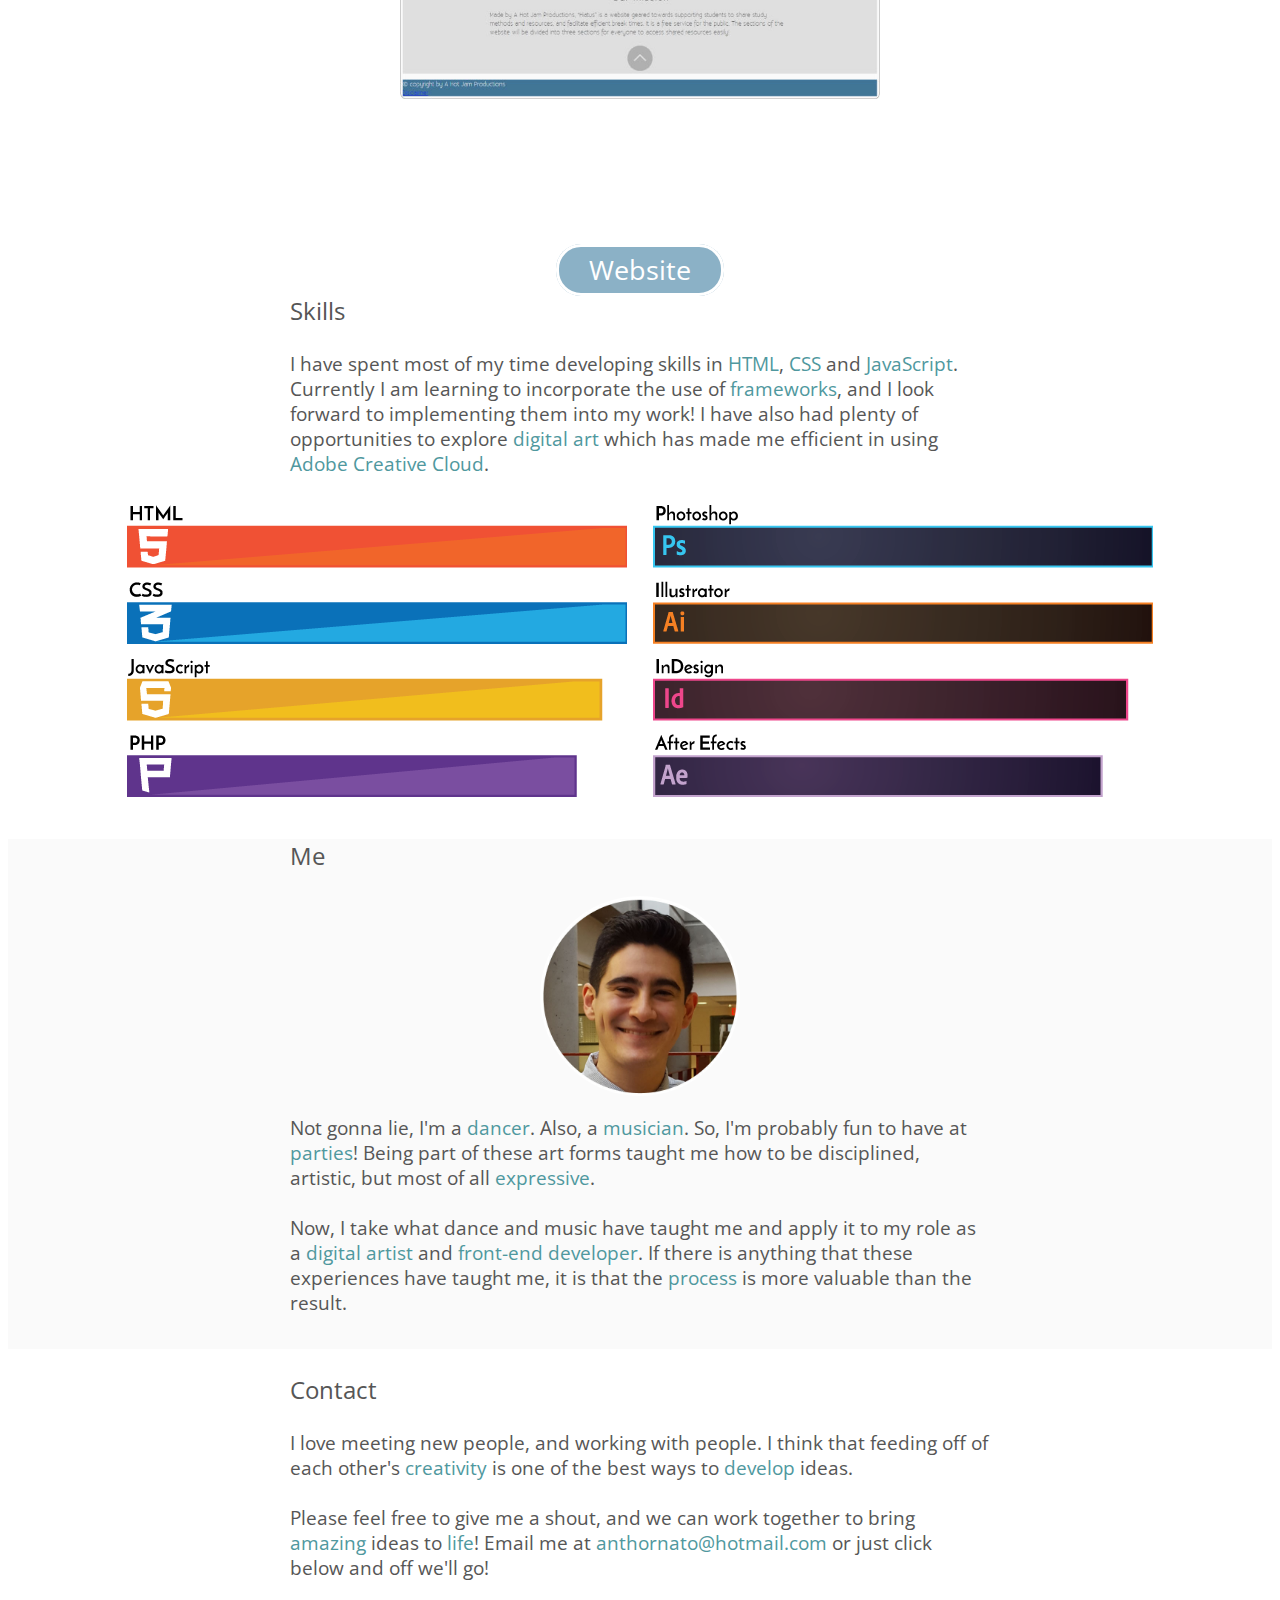
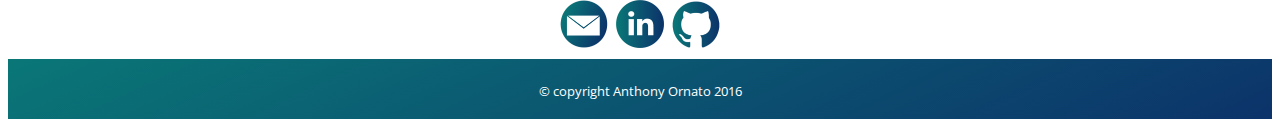
==== commit b189c669: "removed height, all scrolls" ====
--- a/index.html
+++ b/index.html
@@ -2,26 +2,32 @@
 <html>
     <head>
         <title>Anthony Ornato</title>
+        <meta charset="utf-8">
+
         <link rel="stylesheet" type="text/css" href="./css/style.css">
         <link href='https://fonts.googleapis.com/css?family=Open+Sans|Poiret+One|Hind|Raleway' rel='stylesheet' type='text/css'>    
     </head>
-    <script src='https://ajax.googleapis.com/ajax/libs/jquery/2.2.0/jquery.min.js'></script>
     <body>
         <header class='header'>
             <div id='logoDiv'>
-                <img id='logo' src='images/ao_logo_poly_gb.png'/>
+                <a href='index.html'>
+                    <img id='logo' src='images/ao_logo_poly_gb.png'/>
+                </a>
             </div>
             <nav>
                 <div id='menu'>
                     <ul class='menuNav' id='nav'>
-                        <li><a href='#projectsJump' class='navLinks'>projects</a></li>
-                        <li><a href='#skillsJump' class='navLinks'>skills</a></li>
-                        <li><a href='#meJump' class='navLinks'>me</a></li>
-                        <li><a href='#contactJump' class='navLinks'>contact</a></li>
+                        <li><a id='projectsScroll' class='navLinks'>projects</a></li>
+                        <li><a id='skillsScroll' class='navLinks'>skills</a></li>
+                        <li><a id='meScroll' class='navLinks'>me</a></li>
+                        <li><a id='contactScroll' class='navLinks'>contact</a></li>
                     </ul>
                 </div>
             </nav>
         </header>
+        <a id='toTop'>
+            <img id='upArrow' src='images/uparrow.png'/>
+        </a>
         <div class='wrapper'>
             <div id='wrapperText'>
                 <p id='hi'>Hi, I'm</p>
@@ -30,10 +36,56 @@
                 <!--<p id='tagline'>Perpetual Learner</p>-->
             </div>
         </div>
-        <br><hr/>
-            <p id='projects'<a id='projectsJump'>Projects</a></p>
+            <div id='projects'>
+                <p><a id='projectsJump'>Projects</a></p>
+        </div>
         
         <section class='section' id='section1'>
+            <div id='anthoCar'>
+                <div id='uparkBkg'>
+                    <div id='uparkContent'>
+                        <p class='title'>uPark
+                        </p>
+                        <p class='subtitle'>Mobile Parking Application
+                        </p>
+                        <a href='http://upark.anthonyornato.com' target="_blank">
+                            <img id='uparkImg' src='images/upark_devices.png'/><br/>
+                        </a>
+                        <p id='uparkBlurb'>The focus for uPark was creating a mobile parking 
+                            application, with an intuitive UX, to help users easily find 
+                            parking in downtown Vancouver.
+                        </p>
+                        <br>
+                        <a id='uparkBut' target='_blank' href="http://upark.anthonyornato.com">Website</a>
+                    </div>
+                </div>
+            </div>
+        </section>
+        <br>
+        <section class='section' id='section2'>
+            <div id='anthoSnow'>
+                <div id='snomenBkg'>
+                    <div id='snomenContent'>
+                        <p class='title'>Snomen
+                        </p>
+                        <p class='subtitle'>Local Snow Report Application
+                        </p>
+                        <a href='http://snomen.anthonyornato.com' target="_blank">
+                            <img id='snomenImg' src='images/snomen_devices.png'/><br/>
+                        </a>
+                        <p id='snomenBlurb'>Snomen, a local mountain snow report app for 
+                            Vancouver, was designed to be a visually engaging 
+                            mobile app for users looking to plan their ski & 
+                            snowboard trips.
+                        </p>
+                        <br>
+                        <a id='snomenBut' target='_blank' href="http://snomen.anthonyornato.com/">Website</a>
+                    </div>
+                </div>
+            </div>
+        </section>
+        <br>
+        <section class='section' id='section3'>
             <div id='anthoKitchen'>
                 <div id='kreativeBkg'>
                     <div id='kreativeContent'>
@@ -55,31 +107,8 @@
                 </div>
             </div>
         </section>
-        <br><hr/><br>
-        <section class='section' id='section2'>
-            <div id='anthoCar'>
-                <div id='uparkBkg'>
-                    <div id='uparkContent'>
-                        <p class='title'>uPark
-                        </p>
-                        <p class='subtitle'>Mobile Parking Application
-                        </p>
-                        <a href='http://upark.anthonyornato.com' target="_blank">
-                            <img id='uparkImg' src='images/upark_devices.png'/><br/>
-                        </a>
-                        <p id='uparkBlurb'>The concept was to create a digital marketing
-                            solutions company, called Kreative Kitchen. It was an agency
-                            that would produce and provide marketing
-                            products and campaigns.
-                        </p>
-                        <br>
-                        <a id='uparkBut' target='_blank' href="http://upark.anthonyornato.com">Website</a>
-                    </div>
-                </div>
-            </div>
-        </section>
-        <br><hr/><br>
-        <section class='section' id='section3'>
+        <br>
+        <section class='section' id='section4'>
             <div id='anthoDesk'>
                 <div id='hiatusBkg'>
                     <div id='hiatusContent'>
@@ -90,10 +119,9 @@
                         <a href='http://hiatus.anthonyornato.com' target="_blank">
                             <img id='hiatusImg' src='images/hiatus.jpg'/><br/>
                         </a>
-                        <p id='hiatusBlurb'>The concept was to create a digital marketing
-                            solutions company, called Kreative Kitchen. It was an agency
-                            that would produce and provide marketing
-                            products and campaigns.
+                        <p id='hiatusBlurb'>Hiatus was based on personal experiences about being 
+                            a BCIT student. The website was aimed at making study 
+                            sessions more enjoyable.
                         </p>
                         <br>
                         <a id='hiatusBut' target='_blank' href="http://hiatus.anthonyornato.com/">Website</a>
@@ -101,30 +129,7 @@
                 </div>
             </div>
         </section>
-        <br><hr/><br>
-        <section class='section' id='section4'>
-            <div id='anthoSnow'>
-                <div id='snomenBkg'>
-                    <div id='snomenContent'>
-                        <p class='title'>Snomen
-                        </p>
-                        <p class='subtitle'>Local Snow Report Application
-                        </p>
-                        <a href='http://snomen.anthonyornato.com' target="_blank">
-                            <img id='snomenImg' src='images/snomen_devices.png'/><br/>
-                        </a>
-                        <p id='snomenBlurb'>The concept was to create a digital marketing
-                            solutions company, called Kreative Kitchen. It was an agency
-                            that would produce and provide marketing
-                            products and campaigns.
-                        </p>
-                        <br>
-                        <a id='snomenBut' target='_blank' href="http://snomen.anthonyornato.com/">Website</a>
-                    </div>
-                </div>
-            </div>
-        </section>
-        <br><hr/>
+        
         <div id='skills'>
             <p><a id='skillsJump'>Skills</a></p>
         </div>
@@ -146,16 +151,16 @@
             <div class='skillsImgs'>
                 <!--<p id='dev'>Development</p>-->
                 <div id='codeDiv'>
-                    <img id='skillsCode' src='images/skills_code.png'/><br/>
+                    <img id='skillsCode' src='images/skills_code_500.png'/><br/>
                 </div>
                 <!--<p id='des'>Design</p>-->
                 <div id='designDiv'>
-                    <img id='skillsDesign' src='images/skills_design.png'/><br/>
+                    <img id='skillsDesign' src='images/skills_design_500.png'/><br/>
                 </div>
             </div>
         </section>
         <div id='meDiv'>
-        <hr/>
+        
             <div id='me'>
                 <p><a id='meJump'>Me</a></p>
             </div>
@@ -178,9 +183,9 @@
                 </div>
             </section>
         </div>
-        <hr/>
+        
         <div id='contact'>
-            <p><a id='contactJump'>Get in touch!</a></p>
+            <p><a id='contactJump'>Contact</a></p>
         </div>
         <section class='section' id='sectionContact'>
             <!--<form id="contactForm" action="thankyou.html">
@@ -205,7 +210,10 @@
                     <br><br>
                     Please feel free to give me a shout, and we can work together to bring
                     <span class='highlight'>amazing</span> ideas to
-                    <span class='highlight'>life</span>! Just click below and off we'll go!
+                    <span class='highlight'>life</span>! Email me at
+                    <span class='highlight'>
+                        <a id='emailText' href='mailto:anthornato@hotmail.com' target='_blank'>anthornato@hotmail.com</a>
+                    </span>or just click below and off we'll go!
                 </p>
             </div>
             <div id='socialmedia'>
@@ -224,17 +232,8 @@
         <footer class="footer">
             <p>&copy; copyright Anthony Ornato 2016
         </footer>
-<script src="http://ajax.googleapis.com/ajax/libs/jquery/1.8.2/jquery.min.js"></script>
-<script type="text/javascript">
-	$("#nav").addClass("js").before('<div id="navicon">&#9776;</div>');
-	$("#navicon").click(function(){
-		$("#nav").toggle();
-	});
-	$(window).resize(function(){
-		if(window.innerWidth > 768) {
-			$("#nav").removeAttr("style");
-		}
-	});
-</script>
+    <script src='https://ajax.googleapis.com/ajax/libs/jquery/2.2.0/jquery.min.js'></script>
+    <script src='./js/scroll.js'></script>
+    <script src='./js/navicon.js'></script>
     </body>
 </html>--- a/css/style.css
+++ b/css/style.css
@@ -3,9 +3,42 @@
         margin-top: 15px;
         width:1.4em;
         display: block;
-        background:;
+        color: #565656;
         font-size:1.35em;
         text-align: center;
+    }
+    
+    a.navLinks, a.navLinks:link, a.navLinks:active, a.navLinks:visited {
+        color: #D3D3D3;
+        text-decoration: none;
+    }
+
+    a.navLinks:hover {
+        color: white;
+        cursor: pointer;
+    }
+    
+    #toTop {
+        position:fixed;
+        bottom: 0px;
+        right: 0px;
+        width:;
+        z-index:1;
+        display:none;
+    }
+    
+    #upArrow {
+        width: 50px;
+        cursor: pointer;
+    }
+    
+    #navicon:hover {
+        cursor: pointer;
+    }
+    
+    #nav {
+        background: rgba(204, 204, 204, 0);
+        
     }
     
     #nav.js {
@@ -13,11 +46,12 @@
     }
     
     ul {
+        padding-top: 3px;
         width:30%;
         z-index: 1;
         position: absolute;
-        background-color: white;
-        right:0px;
+        right:17px;
+        text-align: right;
         -webkit-margin-before: 1em;
         -webkit-margin-after: 1em;
         -webkit-margin-start: 0px;
@@ -129,8 +163,6 @@
     #anthoKitchen {
         padding: 20px;
         /*position: absolute;*/
-        width: 100%;
-        height: 100%;
         background: url(../images/antho_kitchen_test.jpg)  no-repeat center center fixed; 
         -webkit-background-size: cover;
         -moz-background-size: cover;
@@ -172,14 +204,14 @@
     }
     
     #section2 {
-        height: 60%;
+        
     }
     
     #anthoCar {
         padding: 20px;
-        margin:;
+        /*margin:;
         height: 400px;
-        padding-bottom: 1%;
+        padding-bottom: 1%;*/
         background: url(../images/antho_car_test.jpg)  no-repeat center center fixed; 
         -webkit-background-size: cover;
         -moz-background-size: cover;
@@ -220,7 +252,6 @@
     
     #anthoDesk {
         padding: 20px;
-        height: 550px;
         background: url(../images/antho_desk_test.jpg)  no-repeat center center fixed; 
         -webkit-background-size: cover;
         -moz-background-size: cover;
@@ -261,7 +292,6 @@
     
     #anthoSnow {
         padding: 20px;
-        height: 480px;
         background: url(../images/antho_snow_test.jpg)  no-repeat center center fixed; 
         -webkit-background-size: cover;
         -moz-background-size: cover;
@@ -315,26 +345,31 @@
         width: 50%;
     }
     
+    .skillsImgs {
+        margin: auto;
+        margin-bottom: 25px;
+        width: 80%;
+        text-align: center;
+    }
+    
     #codeDiv {
-        margin-right:;
-        width:;
+        margin-top: 20px;
         display:block;
     }
     
     #designDiv {
-        margin-left:;
-        width:;
+        margin-top: 20px;
         display:block;
     }
     
     #meDiv {
-        width:;
-        height: 30%;
+        padding-bottom: 20px;
         background-color: #fafafa;
     }
     
     #me {
         margin: auto;
+        padding-top: 1px;
         text-align: center;
         width: 50%;
     }
@@ -401,6 +436,31 @@
         display: none;
     }
     
+    a.navLinks, a.navLinks:link, a.navLinks:active, a.navLinks:visited {
+        color: #565656;
+        text-decoration: none;
+    }
+
+    a.navLinks:hover {
+        color: black;
+        cursor: pointer;
+        text-decoration: underline;
+    }
+    
+    #toTop {
+        position:fixed;
+        bottom: 0px;
+        right: 0px;
+        width:;
+        z-index:1;
+        display:none;
+    }
+    
+    #upArrow {
+        width: 95%;
+        cursor: pointer;
+    }
+    
     .wrapper {
         overflow: hidden;
         clear: both;
@@ -491,8 +551,6 @@
     }
     
     #kreativeContent {
-        width:800px;
-        margin: auto;
         text-align: center;
         display: block;
         /*background-color: rgba(0,0,0,0.5);*/
@@ -535,7 +593,6 @@
     }
     
     #uparkContent {
-        width:;
         text-align: center;
         display: block;
     }
@@ -608,7 +665,6 @@
     
     #anthoSnow {
         padding: 20px;
-        height: 620px;
         background: url(../images/antho_snow_test.jpg)  no-repeat center center fixed; 
         -webkit-background-size: cover;
         -moz-background-size: cover;
@@ -661,21 +717,28 @@
         width: 700px;
     }
     
+    .skillsImgs {
+        margin: auto;
+        margin-bottom: 25px;
+        width: ;
+        text-align: center;
+    }
+    
     #codeDiv {
-        margin-right: 20px;
+        padding: 10px;
         width:500px;
         display: inline-block;
     }
     
     #designDiv {
-        margin-left: 20px;
+        padding: 10px;
         width: 500px;
         display: inline-block;
     }
     
     #meDiv {
         width:;
-        height: 50%;
+        height: 510px;
         background-color: #fafafa;
     }
     
@@ -781,16 +844,6 @@
     margin: 0px 15px;
 }
 
-a.navLinks:link, a.navLinks:active, a.navLinks:visited {
-    color: #565656;
-    text-decoration: none;
-}
-
-a.navLinks:hover {
-    color: black;
-    text-decoration: underline;
-}
-
 .nav li {
     display: inline-block;
 }
@@ -872,7 +925,6 @@
 }
 
 #uparkBkg {
-    height: 700px;
     background-color:;
     color: #fff;
 }
@@ -882,7 +934,6 @@
 }
 
 #hiatusBkg {
-    height: 700px;
     background-color:;
     color: #fff;
 }
@@ -892,7 +943,6 @@
 }
 
 #snomenBkg {
-    height: 700px;
     background-color:;
     color: #fff;
 }
@@ -901,14 +951,8 @@
     background-color: #4BC065;
 }
 
-.highlight {
+.highlight, .highlight>#emailText {
     color: #4f989e;   
-}
-
-.skillsImgs {
-    margin: auto;
-    width: ;
-    text-align: center;
 }
 
 #skillsCode {
